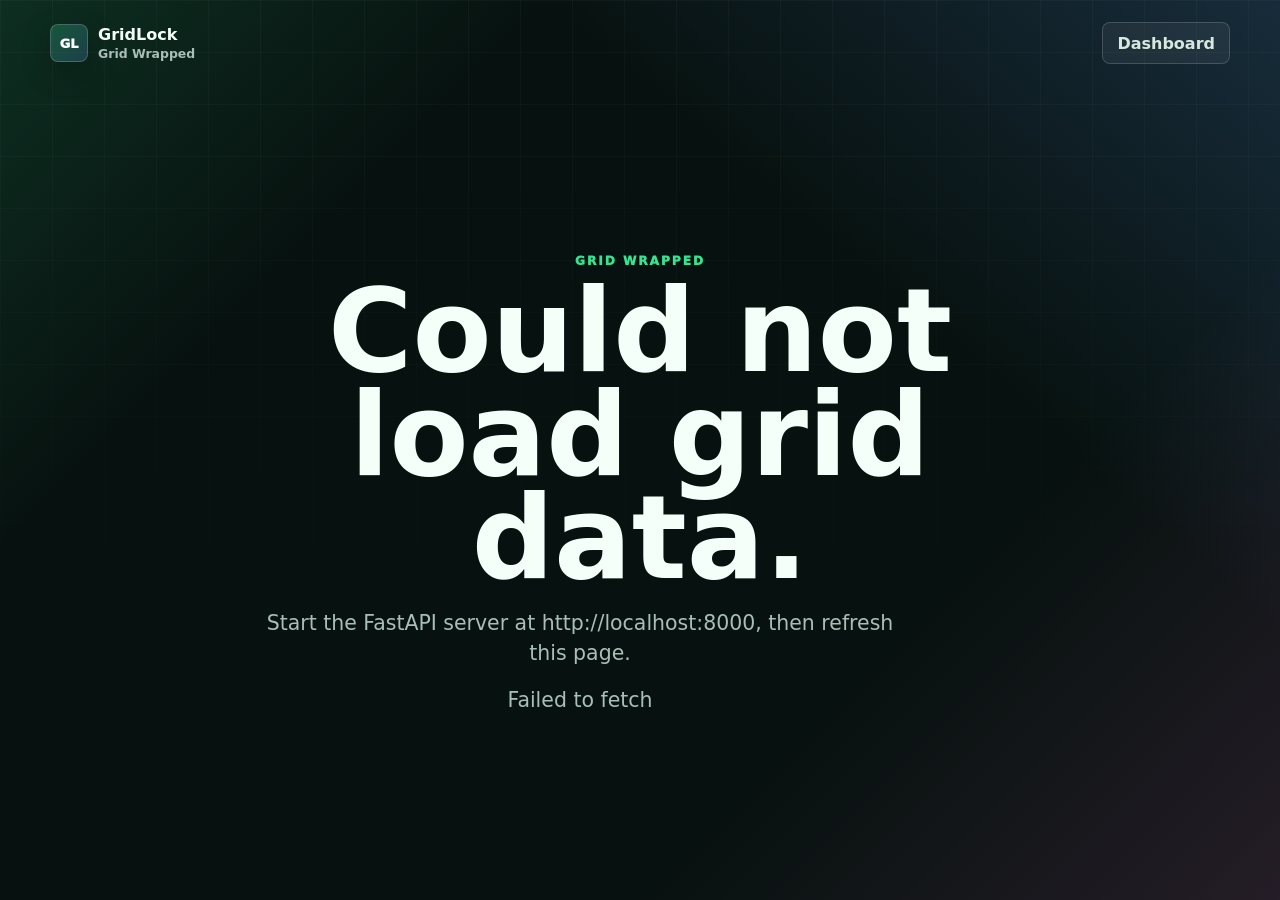
==== gridlock/web/wrapped/index.html @ dec10717 "first version of wrapped feature" ====
<!doctype html>
<html lang="en">
  <head>
    <meta charset="UTF-8" />
    <meta name="viewport" content="width=device-width, initial-scale=1.0" />
    <title>Grid Wrapped | GridLock</title>
    <link rel="stylesheet" href="./wrapped.css" />
  </head>
  <body>
    <div class="ambient-grid" aria-hidden="true"></div>
    <main class="wrapped-shell">
      <header class="wrapped-nav">
        <a class="brand-link" href="/" aria-label="Back to GridLock dashboard">
          <span class="brand-mark">GL</span>
          <span>
            <strong>GridLock</strong>
            <small>Grid Wrapped</small>
          </span>
        </a>
        <a class="dashboard-link" href="/">Dashboard</a>
      </header>

      <section id="app" class="view-root" aria-live="polite">
        <div class="loading-state">
          <p class="kicker">Grid Wrapped</p>
          <h1>Loading the grid story...</h1>
        </div>
      </section>
    </main>

    <script src="./wrapped.js"></script>
  </body>
</html>
---- gridlock/web/wrapped/wrapped.css ----
:root {
  color-scheme: dark;
  --bg: #07110f;
  --panel: rgba(12, 26, 23, 0.78);
  --panel-strong: rgba(17, 38, 33, 0.92);
  --line: rgba(197, 255, 232, 0.16);
  --text: #f4fff9;
  --muted: #a9beb6;
  --soft: #d7e8df;
  --green: #35e491;
  --blue: #60a5ff;
  --gold: #ffc95a;
  --pink: #fb73d2;
  --red: #ff765f;
  --shadow: 0 24px 80px rgba(0, 0, 0, 0.36);
}

* {
  box-sizing: border-box;
}

html,
body {
  min-height: 100%;
  margin: 0;
}

body {
  overflow-x: hidden;
  background:
    linear-gradient(135deg, rgba(53, 228, 145, 0.14), transparent 26%),
    linear-gradient(220deg, rgba(96, 165, 255, 0.18), transparent 32%),
    linear-gradient(315deg, rgba(251, 115, 210, 0.12), transparent 30%),
    var(--bg);
  color: var(--text);
  font-family: Inter, ui-sans-serif, system-ui, -apple-system, BlinkMacSystemFont, "Segoe UI", sans-serif;
}

button,
input {
  font: inherit;
}

button {
  border: 0;
}

.ambient-grid {
  position: fixed;
  inset: 0;
  pointer-events: none;
  background-image:
    linear-gradient(rgba(255, 255, 255, 0.035) 1px, transparent 1px),
    linear-gradient(90deg, rgba(255, 255, 255, 0.035) 1px, transparent 1px);
  background-size: 52px 52px;
  mask-image: linear-gradient(to bottom, rgba(0, 0, 0, 0.85), transparent 76%);
}

.wrapped-shell {
  position: relative;
  min-height: 100vh;
  padding: 22px;
}

body.story-active {
  overflow: hidden;
}

body.story-active .ambient-grid,
body.story-active .wrapped-nav {
  display: none;
}

body.story-active .wrapped-shell {
  padding: 0;
}

body.story-active .view-root {
  min-height: 100vh;
  padding: 0;
}

.wrapped-nav {
  display: flex;
  align-items: center;
  justify-content: space-between;
  gap: 16px;
  max-width: 1180px;
  margin: 0 auto;
}

.brand-link,
.dashboard-link {
  color: var(--text);
  text-decoration: none;
}

.brand-link {
  display: inline-flex;
  min-width: 0;
  align-items: center;
  gap: 10px;
}

.brand-mark {
  display: grid;
  width: 38px;
  height: 38px;
  place-items: center;
  border: 1px solid rgba(255, 255, 255, 0.18);
  border-radius: 8px;
  background: linear-gradient(135deg, rgba(53, 228, 145, 0.24), rgba(96, 165, 255, 0.2));
  color: #fff;
  font-size: 0.8rem;
  font-weight: 950;
  box-shadow: 0 10px 30px rgba(0, 0, 0, 0.22);
}

.brand-link strong,
.brand-link small {
  display: block;
}

.brand-link strong {
  font-size: 1rem;
  letter-spacing: 0;
}

.brand-link small {
  margin-top: 2px;
  color: var(--muted);
  font-size: 0.78rem;
  font-weight: 750;
}

.dashboard-link,
.ghost-button,
.secondary-button,
.primary-button {
  display: inline-flex;
  min-height: 42px;
  align-items: center;
  justify-content: center;
  border-radius: 8px;
  cursor: pointer;
  font-weight: 850;
  text-decoration: none;
  transition: transform 160ms ease, border-color 160ms ease, background 160ms ease, opacity 160ms ease;
}

.dashboard-link,
.ghost-button {
  border: 1px solid rgba(255, 255, 255, 0.16);
  background: rgba(255, 255, 255, 0.06);
  color: var(--soft);
  padding: 0 14px;
}

.dashboard-link:hover,
.ghost-button:hover,
.secondary-button:hover,
.primary-button:hover {
  transform: translateY(-1px);
}

.view-root {
  display: grid;
  min-height: calc(100vh - 86px);
  place-items: center;
  padding: 28px 0 0;
}

.loading-state,
.picker-view,
.story-view,
.error-state {
  width: min(1120px, 100%);
}

.loading-state,
.error-state {
  display: grid;
  min-height: 58vh;
  place-items: center;
  text-align: center;
}

.kicker {
  margin: 0 0 12px;
  color: var(--green);
  font-size: 0.76rem;
  font-weight: 950;
  letter-spacing: 0.16em;
  text-transform: uppercase;
}

h1,
h2,
h3,
p {
  margin: 0;
}

h1 {
  max-width: 780px;
  font-size: clamp(3rem, 9vw, 7.2rem);
  line-height: 0.9;
  letter-spacing: 0;
}

.lead {
  max-width: 660px;
  margin-top: 18px;
  color: var(--muted);
  font-size: clamp(1rem, 2.2vw, 1.28rem);
  line-height: 1.45;
}

.picker-view {
  display: grid;
  align-content: center;
  gap: 28px;
}

.picker-header {
  display: grid;
  gap: 12px;
}

.picker-tools {
  display: flex;
  flex-wrap: wrap;
  align-items: center;
  justify-content: space-between;
  gap: 14px;
}

.search-wrap {
  position: relative;
  flex: 1 1 320px;
  max-width: 520px;
}

.search-wrap input {
  width: 100%;
  height: 52px;
  border: 1px solid var(--line);
  border-radius: 8px;
  background: rgba(255, 255, 255, 0.08);
  color: var(--text);
  outline: none;
  padding: 0 16px 0 44px;
}

.search-wrap input:focus {
  border-color: rgba(53, 228, 145, 0.72);
  box-shadow: 0 0 0 4px rgba(53, 228, 145, 0.12);
}

.search-wrap span {
  position: absolute;
  left: 16px;
  top: 50%;
  color: var(--muted);
  transform: translateY(-50%);
}

.utility-list,
.year-grid {
  display: grid;
  gap: 12px;
}

.utility-list {
  grid-template-columns: repeat(auto-fit, minmax(270px, 1fr));
}

.utility-card,
.year-card,
.stat-tile,
.project-chip {
  border: 1px solid var(--line);
  border-radius: 8px;
  background: rgba(255, 255, 255, 0.078);
  color: var(--text);
  box-shadow: 0 16px 46px rgba(0, 0, 0, 0.18);
}

.utility-card,
.year-card {
  display: grid;
  min-height: 126px;
  cursor: pointer;
  gap: 14px;
  padding: 18px;
  text-align: left;
}

.utility-card:hover,
.utility-card:focus-visible,
.year-card:hover,
.year-card:focus-visible,
.year-card.is-selected {
  border-color: rgba(53, 228, 145, 0.72);
  background: rgba(53, 228, 145, 0.12);
  outline: none;
}

.utility-top,
.year-meta,
.slide-topline,
.story-toolbar,
.story-actions,
.progress-bar,
.mini-row {
  display: flex;
  align-items: center;
}

.utility-top,
.story-toolbar,
.story-actions,
.mini-row {
  justify-content: space-between;
  gap: 12px;
}

.utility-name,
.year-number {
  font-weight: 950;
}

.utility-name {
  overflow-wrap: anywhere;
  font-size: 1.25rem;
}

.count-pill,
.year-meta span,
.slide-count {
  color: var(--muted);
  font-size: 0.78rem;
  font-weight: 850;
  letter-spacing: 0.08em;
  text-transform: uppercase;
}

.utility-meta,
.year-meta {
  color: var(--muted);
  font-size: 0.92rem;
  line-height: 1.42;
}

.year-grid {
  grid-template-columns: repeat(auto-fit, minmax(142px, 1fr));
}

.year-card {
  min-height: 116px;
}

.year-number {
  font-size: 2rem;
}

.picker-footer {
  display: flex;
  flex-wrap: wrap;
  justify-content: space-between;
  gap: 12px;
}

.primary-button,
.secondary-button {
  padding: 0 18px;
}

.primary-button {
  background: linear-gradient(135deg, var(--green), #7ce7ff);
  color: #06100d;
  box-shadow: 0 18px 44px rgba(53, 228, 145, 0.24);
}

.primary-button:disabled,
.secondary-button:disabled,
.ghost-button:disabled {
  cursor: not-allowed;
  opacity: 0.48;
  transform: none;
}

.secondary-button {
  border: 1px solid rgba(255, 255, 255, 0.18);
  background: rgba(255, 255, 255, 0.1);
  color: var(--soft);
}

.story-view {
  display: grid;
  width: 100%;
  min-height: calc(100vh - 110px);
  grid-template-rows: auto 1fr auto;
  gap: 18px;
}

body.story-active .story-view {
  width: 100vw;
  min-height: 100vh;
  gap: 0;
  grid-template-rows: 1fr;
}

.story-view.is-transitioning {
  cursor: wait;
}

.story-view.is-transitioning .story-panel {
  pointer-events: none;
}

.story-toolbar {
  min-height: 44px;
}

.story-context {
  display: grid;
  gap: 4px;
}

.story-context strong {
  overflow-wrap: anywhere;
  font-size: 0.95rem;
  font-weight: 950;
}

.story-context span {
  color: var(--muted);
  font-size: 0.78rem;
  font-weight: 850;
  letter-spacing: 0.1em;
  text-transform: uppercase;
}

.progress-bar {
  height: 8px;
  gap: 6px;
}

body.story-active .progress-bar {
  position: fixed;
  top: 18px;
  left: 18px;
  right: 18px;
  z-index: 5;
  height: 7px;
}

.progress-segment {
  height: 100%;
  flex: 1;
  overflow: hidden;
  border-radius: 999px;
  background: rgba(255, 255, 255, 0.12);
}

.progress-segment span {
  display: block;
  width: 0;
  height: 100%;
  border-radius: inherit;
  background: linear-gradient(90deg, var(--accent, var(--green)), var(--accent-2, var(--blue)));
  transition: width 260ms ease;
}

.progress-segment.is-done span,
.progress-segment.is-current span {
  width: 100%;
}

.story-panel {
  position: relative;
  display: grid;
  overflow: hidden;
  min-height: 560px;
  align-content: center;
  border: 1px solid rgba(255, 255, 255, 0.14);
  border-radius: 8px;
  background:
    linear-gradient(130deg, rgba(53, 228, 145, 0.16), transparent 34%),
    linear-gradient(310deg, rgba(251, 115, 210, 0.16), transparent 34%),
    rgba(8, 19, 17, 0.86);
  box-shadow: var(--shadow);
  isolation: isolate;
}

body.story-active .story-panel {
  width: 100vw;
  min-height: 100vh;
  border: 0;
  border-radius: 0;
  background: #050807;
  box-shadow: none;
}

.story-panel::before {
  content: "";
  position: absolute;
  inset: 0;
  z-index: -1;
  background:
    repeating-linear-gradient(90deg, transparent 0 34px, rgba(255, 255, 255, 0.035) 34px 35px),
    repeating-linear-gradient(0deg, transparent 0 34px, rgba(255, 255, 255, 0.035) 34px 35px);
  opacity: 0.64;
}

body.story-active .story-actions {
  position: fixed;
  left: 50%;
  bottom: 18px;
  z-index: 6;
  width: min(520px, calc(100vw - 32px));
  padding: 10px;
  border: 1px solid rgba(255, 255, 255, 0.18);
  border-radius: 8px;
  background: rgba(4, 9, 8, 0.54);
  box-shadow: 0 20px 64px rgba(0, 0, 0, 0.34);
  transform: translateX(-50%);
  backdrop-filter: blur(18px);
}

body.story-active .story-actions .primary-button {
  background: linear-gradient(135deg, var(--accent, var(--green)), var(--accent-2, var(--blue)));
  box-shadow: 0 18px 44px rgba(var(--accent-rgb, 53, 228, 145), 0.22);
}

body.story-active .story-actions .secondary-button {
  border-color: rgba(var(--accent-rgb, 53, 228, 145), 0.34);
  background: rgba(var(--accent-rgb, 53, 228, 145), 0.12);
}

.slide {
  position: relative;
  display: grid;
  min-height: 100%;
  align-content: center;
  gap: 28px;
  padding: clamp(24px, 5vw, 62px);
  background:
    radial-gradient(circle at 16% 20%, rgba(var(--accent-rgb, 53, 228, 145), 0.42), transparent 28%),
    radial-gradient(circle at 82% 20%, rgba(var(--accent-2-rgb, 96, 165, 255), 0.3), transparent 30%),
    radial-gradient(circle at 76% 88%, rgba(var(--accent-3-rgb, 251, 115, 210), 0.26), transparent 34%),
    linear-gradient(145deg, var(--theme-bg-1, #07110f), var(--theme-bg-2, #081311) 54%, var(--theme-bg-3, #050807));
  will-change: opacity, transform, filter;
}

body.story-active .slide {
  min-height: 100vh;
  padding: clamp(56px, 7vw, 86px) clamp(24px, 7vw, 86px) 108px;
}

.theme-aqua {
  --accent: #49f4c4;
  --accent-2: #5ea5ff;
  --accent-rgb: 73, 244, 196;
  --accent-2-rgb: 94, 165, 255;
  --accent-3-rgb: 255, 217, 102;
  --theme-bg-1: #041916;
  --theme-bg-2: #092a36;
  --theme-bg-3: #06090f;
}

.theme-amber {
  --accent: #ffbf47;
  --accent-2: #ff6f61;
  --accent-rgb: 255, 191, 71;
  --accent-2-rgb: 255, 111, 97;
  --accent-3-rgb: 84, 212, 255;
  --theme-bg-1: #1d1004;
  --theme-bg-2: #302105;
  --theme-bg-3: #07100e;
}

.theme-violet {
  --accent: #b88cff;
  --accent-2: #58e6ff;
  --accent-rgb: 184, 140, 255;
  --accent-2-rgb: 88, 230, 255;
  --accent-3-rgb: 255, 111, 192;
  --theme-bg-1: #130b2b;
  --theme-bg-2: #241249;
  --theme-bg-3: #071019;
}

.theme-blue {
  --accent: #5ea5ff;
  --accent-2: #80ffdb;
  --accent-rgb: 94, 165, 255;
  --accent-2-rgb: 128, 255, 219;
  --accent-3-rgb: 255, 201, 90;
  --theme-bg-1: #07152d;
  --theme-bg-2: #0a2f4e;
  --theme-bg-3: #051017;
}

.theme-rose {
  --accent: #ff7ab6;
  --accent-2: #ffcf5a;
  --accent-rgb: 255, 122, 182;
  --accent-2-rgb: 255, 207, 90;
  --accent-3-rgb: 90, 211, 255;
  --theme-bg-1: #270818;
  --theme-bg-2: #3a102c;
  --theme-bg-3: #080b12;
}

.theme-mint {
  --accent: #6dff8d;
  --accent-2: #5ee7ff;
  --accent-rgb: 109, 255, 141;
  --accent-2-rgb: 94, 231, 255;
  --accent-3-rgb: 255, 122, 182;
  --theme-bg-1: #071c0f;
  --theme-bg-2: #123b2c;
  --theme-bg-3: #071014;
}

.theme-gold {
  --accent: #ffd85a;
  --accent-2: #ffffff;
  --accent-rgb: 255, 216, 90;
  --accent-2-rgb: 255, 255, 255;
  --accent-3-rgb: 255, 110, 78;
  --theme-bg-1: #201604;
  --theme-bg-2: #3a2a08;
  --theme-bg-3: #0d0d08;
}

.theme-cyan {
  --accent: #57e7ff;
  --accent-2: #a4ff7a;
  --accent-rgb: 87, 231, 255;
  --accent-2-rgb: 164, 255, 122;
  --accent-3-rgb: 255, 122, 224;
  --theme-bg-1: #06161b;
  --theme-bg-2: #07334c;
  --theme-bg-3: #06110f;
}

.theme-magenta {
  --accent: #ff62df;
  --accent-2: #8fb3ff;
  --accent-rgb: 255, 98, 223;
  --accent-2-rgb: 143, 179, 255;
  --accent-3-rgb: 255, 224, 104;
  --theme-bg-1: #210924;
  --theme-bg-2: #39115a;
  --theme-bg-3: #080a12;
}

.theme-white {
  --accent: #f9fff8;
  --accent-2: #61f7bd;
  --accent-rgb: 249, 255, 248;
  --accent-2-rgb: 97, 247, 189;
  --accent-3-rgb: 95, 174, 255;
  --theme-bg-1: #101513;
  --theme-bg-2: #1b2a25;
  --theme-bg-3: #050807;
}

.slide > :not(.background-word) {
  position: relative;
  z-index: 1;
}

.background-word {
  position: absolute;
  right: -5vw;
  top: 50%;
  z-index: 0;
  max-width: none;
  color: transparent;
  font-family: "Bodoni 72 Poster", "Bodoni 72", Didot, Baskerville, Georgia, serif;
  font-size: clamp(7rem, 22vw, 20rem);
  font-style: italic;
  font-weight: 900;
  letter-spacing: 0;
  line-height: 0.72;
  opacity: 0.17;
  pointer-events: none;
  text-transform: uppercase;
  transform: translateY(-50%) rotate(-8deg);
  white-space: nowrap;
  -webkit-text-stroke: 1px rgba(var(--accent-rgb, 246, 255, 250), 0.38);
  text-shadow: 0 0 34px rgba(var(--accent-rgb, 53, 228, 145), 0.16);
}

.slide.motion-pop .background-word,
.slide.motion-stamp .background-word {
  left: -4vw;
  right: auto;
  color: rgba(var(--accent-rgb, 255, 201, 90), 0.08);
  transform: translateY(-46%) rotate(7deg);
  -webkit-text-stroke-color: rgba(var(--accent-rgb, 255, 201, 90), 0.42);
}

.slide.motion-connect .background-word,
.slide.motion-reveal .background-word {
  color: rgba(var(--accent-2-rgb, 96, 165, 255), 0.08);
  transform: translateY(-52%) rotate(-2deg);
  -webkit-text-stroke-color: rgba(var(--accent-2-rgb, 96, 165, 255), 0.42);
}

.slide.motion-map .background-word,
.slide.motion-drift .background-word {
  bottom: 12px;
  top: auto;
  color: rgba(var(--accent-3-rgb, 251, 115, 210), 0.08);
  transform: rotate(-5deg);
  -webkit-text-stroke-color: rgba(var(--accent-3-rgb, 251, 115, 210), 0.4);
}

.slide.is-entering.enter-next {
  animation: slideEnterNext 760ms cubic-bezier(0.18, 0.86, 0.28, 1) both;
}

.slide.is-entering.enter-prev {
  animation: slideEnterPrev 760ms cubic-bezier(0.18, 0.86, 0.28, 1) both;
}

.slide.is-leaving-left {
  animation: slideLeaveLeft 540ms cubic-bezier(0.72, 0, 0.82, 0.3) both;
}

.slide.is-leaving-right {
  animation: slideLeaveRight 540ms cubic-bezier(0.72, 0, 0.82, 0.3) both;
}

.slide.is-entering > :not(.background-word) {
  animation: contentReveal 720ms cubic-bezier(0.18, 0.86, 0.28, 1) both;
}

.slide.is-entering > :nth-child(3) {
  animation-delay: 80ms;
}

.slide.is-entering > :nth-child(n + 4) {
  animation-delay: 150ms;
}

.slide.is-entering .background-word {
  animation: backgroundTypeIn 980ms cubic-bezier(0.18, 0.86, 0.28, 1) both;
}

.slide.is-leaving-left > :not(.background-word),
.slide.is-leaving-right > :not(.background-word) {
  animation: none;
}

.slide.motion-surge.is-entering {
  animation-name: enterSurge;
}

.slide.motion-surge.is-leaving-left,
.slide.motion-surge.is-leaving-right {
  animation-name: leaveSurge;
}

.slide.motion-pop.is-entering {
  animation-name: enterPop;
}

.slide.motion-pop.is-leaving-left,
.slide.motion-pop.is-leaving-right {
  animation-name: leavePop;
}

.slide.motion-rise.is-entering {
  animation-name: enterRise;
}

.slide.motion-rise.is-leaving-left,
.slide.motion-rise.is-leaving-right {
  animation-name: leaveRise;
}

.slide.motion-connect.is-entering {
  animation-name: enterConnect;
}

.slide.motion-connect.is-leaving-left,
.slide.motion-connect.is-leaving-right {
  animation-name: leaveConnect;
}

.slide.motion-drift.is-entering {
  animation-name: enterDrift;
}

.slide.motion-drift.is-leaving-left,
.slide.motion-drift.is-leaving-right {
  animation-name: leaveDrift;
}

.slide.motion-map.is-entering {
  animation-name: enterMap;
}

.slide.motion-map.is-leaving-left,
.slide.motion-map.is-leaving-right {
  animation-name: leaveMap;
}

.slide.motion-spotlight.is-entering {
  animation-name: enterSpotlight;
}

.slide.motion-spotlight.is-leaving-left,
.slide.motion-spotlight.is-leaving-right {
  animation-name: leaveSpotlight;
}

.slide.motion-reveal.is-entering {
  animation-name: enterReveal;
}

.slide.motion-reveal.is-leaving-left,
.slide.motion-reveal.is-leaving-right {
  animation-name: leaveReveal;
}

.slide.motion-stamp.is-entering {
  animation-name: enterStamp;
}

.slide.motion-stamp.is-leaving-left,
.slide.motion-stamp.is-leaving-right {
  animation-name: leaveStamp;
}

.slide.motion-settle.is-entering {
  animation-name: enterSettle;
}

.slide.motion-settle.is-leaving-left,
.slide.motion-settle.is-leaving-right {
  animation-name: leaveSettle;
}

.slide-topline {
  justify-content: space-between;
  gap: 16px;
  color: var(--muted);
  font-size: 0.78rem;
  font-weight: 950;
  letter-spacing: 0.12em;
  text-transform: uppercase;
}

.slide h2 {
  max-width: 850px;
  font-size: clamp(3rem, 8vw, 7rem);
  line-height: 0.88;
  letter-spacing: 0;
}

.slide-copy {
  max-width: 760px;
  color: var(--soft);
  font-size: clamp(1rem, 2vw, 1.28rem);
  line-height: 1.42;
}

.stats-grid {
  display: grid;
  grid-template-columns: repeat(3, minmax(0, 1fr));
  gap: 12px;
}

.stat-tile {
  display: grid;
  min-height: 140px;
  align-content: end;
  gap: 8px;
  padding: 16px;
  border-color: rgba(var(--accent-rgb, 197, 255, 232), 0.26);
  background: rgba(var(--accent-rgb, 255, 255, 255), 0.1);
  box-shadow: 0 18px 48px rgba(var(--accent-rgb, 0, 0, 0), 0.12);
}

.stat-tile b {
  color: var(--accent, #fff);
  font-size: clamp(2.2rem, 5vw, 4rem);
  line-height: 0.9;
  letter-spacing: 0;
}

.stat-tile span {
  color: var(--muted);
  font-size: 0.82rem;
  font-weight: 850;
  letter-spacing: 0.08em;
  text-transform: uppercase;
}

.hero-number {
  display: flex;
  flex-wrap: wrap;
  align-items: flex-end;
  gap: 16px;
}

.hero-number b {
  font-size: clamp(5.5rem, 18vw, 14rem);
  line-height: 0.78;
  letter-spacing: 0;
}

.hero-number span {
  max-width: 360px;
  color: var(--soft);
  font-size: clamp(1.2rem, 3vw, 2rem);
  font-weight: 900;
  line-height: 1.05;
}

.timeline {
  display: grid;
  grid-auto-flow: column;
  grid-auto-columns: minmax(48px, 1fr);
  min-height: 210px;
  align-items: end;
  gap: 9px;
}

.bar {
  display: grid;
  min-width: 0;
  gap: 8px;
  align-items: end;
}

.bar-fill {
  min-height: 8px;
  border-radius: 8px 8px 3px 3px;
  background: linear-gradient(180deg, var(--accent-2, var(--gold)), var(--accent, var(--green)));
  transform: scaleY(0);
  transform-origin: bottom;
  animation: growBar 650ms ease forwards;
}

.bar small {
  overflow: hidden;
  color: var(--muted);
  font-size: 0.76rem;
  font-weight: 850;
  text-align: center;
  text-overflow: ellipsis;
}

.insight-split {
  display: grid;
  grid-template-columns: minmax(0, 0.9fr) minmax(280px, 1.1fr);
  gap: 22px;
  align-items: center;
}

.big-chip {
  display: inline-flex;
  width: fit-content;
  max-width: 100%;
  align-items: center;
  border: 1px solid rgba(255, 255, 255, 0.18);
  border-radius: 8px;
  background: rgba(var(--accent-rgb, 255, 255, 255), 0.12);
  color: #fff;
  font-size: clamp(1.4rem, 4vw, 3rem);
  font-weight: 950;
  overflow-wrap: anywhere;
  padding: 12px 16px;
}

.project-list {
  display: grid;
  gap: 10px;
}

.project-chip {
  display: grid;
  gap: 6px;
  padding: 14px;
}

.project-chip strong {
  overflow-wrap: anywhere;
}

.project-chip span {
  color: var(--muted);
  font-size: 0.92rem;
}

.mini-map {
  position: relative;
  overflow: hidden;
  min-height: 330px;
  border: 1px solid var(--line);
  border-radius: 8px;
  background:
    linear-gradient(135deg, rgba(var(--accent-rgb, 53, 228, 145), 0.2), transparent),
    linear-gradient(45deg, rgba(var(--accent-2-rgb, 96, 165, 255), 0.18), transparent),
    rgba(255, 255, 255, 0.06);
}

.mini-map::before {
  content: "";
  position: absolute;
  inset: 20px;
  border: 1px dashed rgba(255, 255, 255, 0.2);
  border-radius: 8px;
}

.map-dot {
  position: absolute;
  width: 13px;
  height: 13px;
  border: 2px solid #fff;
  border-radius: 50%;
  background: var(--accent, var(--green));
  box-shadow: 0 0 0 7px rgba(var(--accent-rgb, 53, 228, 145), 0.16);
  transform: translate(-50%, -50%);
}

.map-dot.other {
  background: var(--accent-2, var(--pink));
  box-shadow: 0 0 0 7px rgba(var(--accent-2-rgb, 251, 115, 210), 0.15);
}

.map-caption {
  position: absolute;
  left: 16px;
  right: 16px;
  bottom: 16px;
  border: 1px solid rgba(255, 255, 255, 0.14);
  border-radius: 8px;
  background: rgba(5, 13, 11, 0.78);
  color: var(--soft);
  padding: 12px;
  backdrop-filter: blur(10px);
}

.personality {
  display: grid;
  gap: 16px;
}

.personality strong {
  color: var(--accent, var(--green));
  font-size: clamp(3.2rem, 11vw, 9rem);
  line-height: 0.82;
}

.share-card {
  display: grid;
  gap: 22px;
}

.share-grid {
  display: grid;
  grid-template-columns: repeat(2, minmax(0, 1fr));
  gap: 12px;
}

.share-grid .stat-tile {
  min-height: 118px;
}

.share-note {
  min-height: 22px;
  color: var(--accent, var(--green));
  font-weight: 850;
}

.empty-note {
  color: var(--muted);
}

@keyframes slideEnterNext {
  from {
    opacity: 0;
    filter: blur(12px);
    transform: translateX(18%) scale(0.985);
  }
  to {
    opacity: 1;
    filter: blur(0);
    transform: translateX(0) scale(1);
  }
}

@keyframes slideEnterPrev {
  from {
    opacity: 0;
    filter: blur(12px);
    transform: translateX(-18%) scale(0.985);
  }
  to {
    opacity: 1;
    filter: blur(0);
    transform: translateX(0) scale(1);
  }
}

@keyframes slideLeaveLeft {
  from {
    opacity: 1;
    filter: blur(0);
    transform: translateX(0) scale(1);
  }
  to {
    opacity: 0;
    filter: blur(14px);
    transform: translateX(-24%) scale(0.97);
  }
}

@keyframes slideLeaveRight {
  from {
    opacity: 1;
    filter: blur(0);
    transform: translateX(0) scale(1);
  }
  to {
    opacity: 0;
    filter: blur(14px);
    transform: translateX(24%) scale(0.97);
  }
}

@keyframes enterSurge {
  from {
    opacity: 0;
    filter: blur(18px) brightness(1.4);
    transform: scale(0.74);
  }
  62% {
    opacity: 1;
    filter: blur(0) brightness(1.08);
    transform: scale(1.035);
  }
  to {
    opacity: 1;
    filter: blur(0) brightness(1);
    transform: scale(1);
  }
}

@keyframes leaveSurge {
  from {
    opacity: 1;
    filter: blur(0);
    transform: scale(1);
  }
  to {
    opacity: 0;
    filter: blur(18px);
    transform: scale(1.18);
  }
}

@keyframes enterPop {
  from {
    opacity: 0;
    clip-path: circle(12% at 18% 42%);
    filter: saturate(1.4);
    transform: rotate(-4deg) scale(0.86);
  }
  to {
    opacity: 1;
    clip-path: circle(140% at 18% 42%);
    filter: saturate(1);
    transform: rotate(0) scale(1);
  }
}

@keyframes leavePop {
  from {
    opacity: 1;
    clip-path: circle(140% at 82% 58%);
    transform: rotate(0) scale(1);
  }
  to {
    opacity: 0;
    clip-path: circle(12% at 82% 58%);
    transform: rotate(3deg) scale(0.9);
  }
}

@keyframes enterRise {
  from {
    opacity: 0;
    filter: blur(8px);
    transform: perspective(900px) translateY(28%) rotateX(18deg);
  }
  to {
    opacity: 1;
    filter: blur(0);
    transform: perspective(900px) translateY(0) rotateX(0);
  }
}

@keyframes leaveRise {
  from {
    opacity: 1;
    transform: perspective(900px) translateY(0) rotateX(0);
  }
  to {
    opacity: 0;
    transform: perspective(900px) translateY(-24%) rotateX(-16deg);
  }
}

@keyframes enterConnect {
  from {
    opacity: 0;
    clip-path: inset(0 100% 0 0);
    filter: drop-shadow(0 0 0 rgba(96, 165, 255, 0));
    transform: translateX(-7%);
  }
  to {
    opacity: 1;
    clip-path: inset(0 0 0 0);
    filter: drop-shadow(0 0 22px rgba(96, 165, 255, 0.12));
    transform: translateX(0);
  }
}

@keyframes leaveConnect {
  from {
    opacity: 1;
    clip-path: inset(0 0 0 0);
    transform: translateX(0);
  }
  to {
    opacity: 0;
    clip-path: inset(0 0 0 100%);
    transform: translateX(7%);
  }
}

@keyframes enterDrift {
  from {
    opacity: 0;
    filter: blur(10px);
    transform: translate(-16%, 9%) rotate(-2deg) scale(0.98);
  }
  to {
    opacity: 1;
    filter: blur(0);
    transform: translate(0, 0) rotate(0) scale(1);
  }
}

@keyframes leaveDrift {
  from {
    opacity: 1;
    filter: blur(0);
    transform: translate(0, 0) rotate(0) scale(1);
  }
  to {
    opacity: 0;
    filter: blur(12px);
    transform: translate(16%, -8%) rotate(2deg) scale(0.98);
  }
}

@keyframes enterMap {
  from {
    opacity: 0;
    filter: blur(10px) saturate(1.25);
    transform: translate(10%, -8%) scale(1.12);
  }
  to {
    opacity: 1;
    filter: blur(0) saturate(1);
    transform: translate(0, 0) scale(1);
  }
}

@keyframes leaveMap {
  from {
    opacity: 1;
    transform: translate(0, 0) scale(1);
  }
  to {
    opacity: 0;
    transform: translate(-10%, 8%) scale(0.9);
  }
}

@keyframes enterSpotlight {
  from {
    opacity: 0;
    filter: brightness(0.18) blur(10px);
    transform: scale(1.16);
    transform-origin: 68% 44%;
  }
  58% {
    opacity: 1;
    filter: brightness(1.35) blur(0);
  }
  to {
    opacity: 1;
    filter: brightness(1) blur(0);
    transform: scale(1);
  }
}

@keyframes leaveSpotlight {
  from {
    opacity: 1;
    filter: brightness(1) blur(0);
    transform: scale(1);
  }
  to {
    opacity: 0;
    filter: brightness(0.25) blur(12px);
    transform: scale(1.08);
  }
}

@keyframes enterReveal {
  from {
    opacity: 0;
    filter: blur(10px);
    transform: perspective(1000px) rotateY(-24deg) translateX(-8%);
    transform-origin: left center;
  }
  to {
    opacity: 1;
    filter: blur(0);
    transform: perspective(1000px) rotateY(0) translateX(0);
  }
}

@keyframes leaveReveal {
  from {
    opacity: 1;
    transform: perspective(1000px) rotateY(0) translateX(0);
    transform-origin: right center;
  }
  to {
    opacity: 0;
    transform: perspective(1000px) rotateY(20deg) translateX(8%);
  }
}

@keyframes enterStamp {
  from {
    opacity: 0;
    filter: contrast(1.25) blur(2px);
    transform: rotate(-7deg) scale(1.44);
  }
  54% {
    opacity: 1;
    transform: rotate(1deg) scale(0.94);
  }
  to {
    opacity: 1;
    filter: contrast(1) blur(0);
    transform: rotate(0) scale(1);
  }
}

@keyframes leaveStamp {
  from {
    opacity: 1;
    transform: rotate(0) scale(1);
  }
  to {
    opacity: 0;
    transform: rotate(5deg) scale(0.72);
  }
}

@keyframes enterSettle {
  from {
    opacity: 0;
    filter: blur(8px);
    transform: translateY(-18%) scale(0.96);
  }
  to {
    opacity: 1;
    filter: blur(0);
    transform: translateY(0) scale(1);
  }
}

@keyframes leaveSettle {
  from {
    opacity: 1;
    transform: translateY(0) scale(1);
  }
  to {
    opacity: 0;
    transform: translateY(18%) scale(0.96);
  }
}

@keyframes backgroundTypeIn {
  from {
    opacity: 0;
    filter: blur(10px);
  }
  to {
    opacity: 0.17;
    filter: blur(0);
  }
}

@keyframes contentReveal {
  from {
    opacity: 0;
    transform: translateY(18px);
  }
  to {
    opacity: 1;
    transform: translateY(0);
  }
}

@keyframes slideEnterReduced {
  from {
    opacity: 0;
    transform: scale(0.99);
  }
  to {
    opacity: 1;
    transform: scale(1);
  }
}

@keyframes slideLeaveReduced {
  from {
    opacity: 1;
    transform: scale(1);
  }
  to {
    opacity: 0;
    transform: scale(0.99);
  }
}

@keyframes growBar {
  to {
    transform: scaleY(1);
  }
}

@media (max-width: 820px) {
  .wrapped-shell {
    padding: 16px;
  }

  .view-root {
    min-height: calc(100vh - 74px);
    padding-top: 22px;
  }

  .dashboard-link {
    min-height: 38px;
    padding: 0 11px;
  }

  h1,
  .slide h2 {
    font-size: clamp(2.7rem, 16vw, 5rem);
  }

  .story-panel {
    min-height: 580px;
  }

  .slide {
    gap: 22px;
    padding: 24px;
  }

  .stats-grid,
  .share-grid,
  .insight-split {
    grid-template-columns: 1fr;
  }

  .timeline {
    grid-auto-columns: minmax(34px, 1fr);
    gap: 6px;
  }

  .story-actions {
    flex-wrap: wrap;
  }

  .story-actions button {
    flex: 1 1 130px;
  }

  .hero-number b {
    font-size: clamp(4.4rem, 28vw, 8rem);
  }
}

@media (prefers-reduced-motion: reduce) {
  *,
  *::before,
  *::after {
    animation-duration: 500ms !important;
    scroll-behavior: auto !important;
    transition-duration: 160ms !important;
  }

  .slide.is-entering.enter-next,
  .slide.is-entering.enter-prev {
    animation-name: slideEnterReduced;
  }

  .slide.is-leaving-left,
  .slide.is-leaving-right {
    animation-name: slideLeaveReduced;
    animation-duration: 360ms !important;
  }

  .slide.is-entering > * {
    animation-name: slideEnterReduced;
  }
}
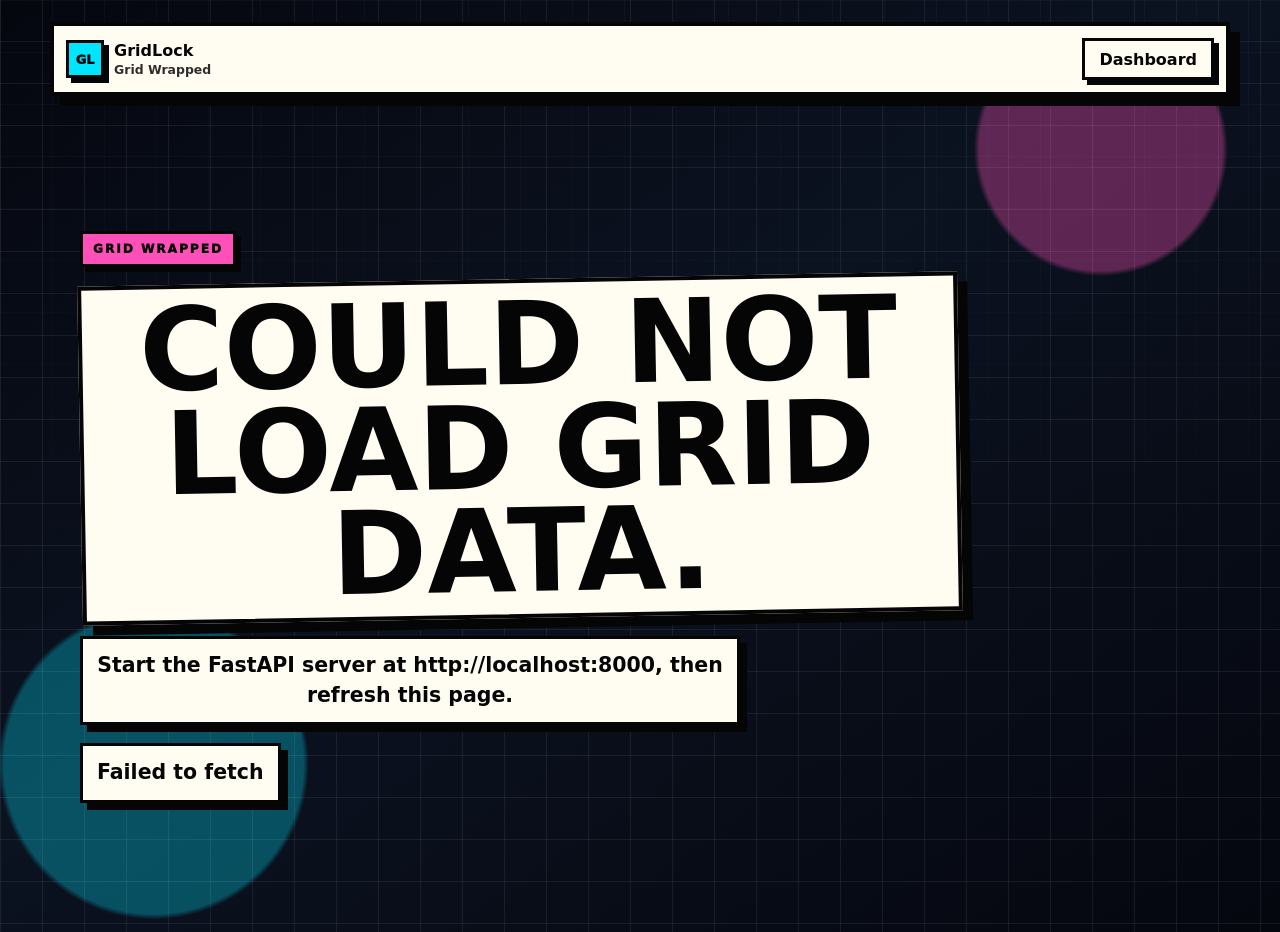
==== commit 386a1fbc: "new neobrutalism theme for the wrapped feature" ====
--- a/gridlock/web/wrapped/index.html
+++ b/gridlock/web/wrapped/index.html
@@ -4,7 +4,7 @@
     <meta charset="UTF-8" />
     <meta name="viewport" content="width=device-width, initial-scale=1.0" />
     <title>Grid Wrapped | GridLock</title>
-    <link rel="stylesheet" href="./wrapped.css" />
+    <link rel="stylesheet" href="./wrapped.css?v=electric-paper-1" />
   </head>
   <body>
     <div class="ambient-grid" aria-hidden="true"></div>
@@ -28,6 +28,6 @@
       </section>
     </main>
 
-    <script src="./wrapped.js"></script>
+    <script src="./wrapped.js?v=electric-paper-1"></script>
   </body>
 </html>
--- a/gridlock/web/wrapped/wrapped.css
+++ b/gridlock/web/wrapped/wrapped.css
@@ -13,6 +13,16 @@
   --pink: #fb73d2;
   --red: #ff765f;
   --shadow: 0 24px 80px rgba(0, 0, 0, 0.36);
+  --ink-hard: #050505;
+  --dark-surface: #111723;
+  --dark-surface-2: #181f2d;
+  --dark-surface-3: #080b12;
+  --dark-text: #f5fff7;
+  --dark-muted: #aebfb8;
+  --paper: #fffdf2;
+  --paper-muted: #2d2d2d;
+  --brutal-border: 4px solid var(--ink-hard);
+  --brutal-shadow: 10px 10px 0 var(--ink-hard);
 }
 
 * {
@@ -28,12 +38,23 @@
 body {
   overflow-x: hidden;
   background:
-    linear-gradient(135deg, rgba(53, 228, 145, 0.14), transparent 26%),
-    linear-gradient(220deg, rgba(96, 165, 255, 0.18), transparent 32%),
-    linear-gradient(315deg, rgba(251, 115, 210, 0.12), transparent 30%),
+    linear-gradient(135deg, rgba(53, 228, 145, 0.1), transparent 26%),
+    linear-gradient(220deg, rgba(96, 165, 255, 0.12), transparent 32%),
+    linear-gradient(315deg, rgba(251, 115, 210, 0.1), transparent 30%),
     var(--bg);
   color: var(--text);
   font-family: Inter, ui-sans-serif, system-ui, -apple-system, BlinkMacSystemFont, "Segoe UI", sans-serif;
+}
+
+body:not(.story-active) {
+  background:
+    linear-gradient(90deg, rgba(255, 255, 255, 0.07) 1px, transparent 1px),
+    linear-gradient(0deg, rgba(255, 255, 255, 0.07) 1px, transparent 1px),
+    radial-gradient(circle at 86% 16%, rgba(255, 79, 184, 0.34) 0 9%, transparent 9.4%),
+    radial-gradient(circle at 12% 82%, rgba(0, 229, 255, 0.3) 0 11%, transparent 11.4%),
+    linear-gradient(145deg, #05070f, #0b1220 46%, #05070f);
+  background-size: 42px 42px, 42px 42px, auto, auto, auto;
+  color: var(--dark-text);
 }
 
 button,
@@ -93,6 +114,23 @@
 .dashboard-link {
   color: var(--text);
   text-decoration: none;
+}
+
+body:not(.story-active) .wrapped-nav {
+  max-width: 1180px;
+  border: var(--brutal-border);
+  background: var(--paper);
+  box-shadow: var(--brutal-shadow);
+  padding: 12px;
+}
+
+body:not(.story-active) .brand-link,
+body:not(.story-active) .dashboard-link {
+  color: var(--ink-hard);
+}
+
+body:not(.story-active) .brand-link small {
+  color: var(--paper-muted);
 }
 
 .brand-link {
@@ -114,6 +152,14 @@
   font-size: 0.8rem;
   font-weight: 950;
   box-shadow: 0 10px 30px rgba(0, 0, 0, 0.22);
+}
+
+body:not(.story-active) .brand-mark {
+  border: 3px solid var(--ink-hard);
+  border-radius: 0;
+  background: #00e5ff;
+  color: var(--ink-hard);
+  box-shadow: 5px 5px 0 var(--ink-hard);
 }
 
 .brand-link strong,
@@ -156,6 +202,22 @@
   padding: 0 14px;
 }
 
+body:not(.story-active) .dashboard-link,
+body:not(.story-active) .ghost-button,
+body:not(.story-active) .secondary-button,
+body:not(.story-active) .primary-button {
+  border: 3px solid var(--ink-hard);
+  border-radius: 0;
+  background: var(--paper);
+  color: var(--ink-hard);
+  box-shadow: 5px 5px 0 var(--ink-hard);
+}
+
+body:not(.story-active) .primary-button {
+  background: #34e56f;
+  color: var(--ink-hard);
+}
+
 .dashboard-link:hover,
 .ghost-button:hover,
 .secondary-button:hover,
@@ -194,6 +256,15 @@
   text-transform: uppercase;
 }
 
+body:not(.story-active) .kicker {
+  width: fit-content;
+  border: 3px solid var(--ink-hard);
+  background: #ff4fb8;
+  color: var(--ink-hard);
+  box-shadow: 5px 5px 0 var(--ink-hard);
+  padding: 8px 10px;
+}
+
 h1,
 h2,
 h3,
@@ -206,6 +277,18 @@
   font-size: clamp(3rem, 9vw, 7.2rem);
   line-height: 0.9;
   letter-spacing: 0;
+}
+
+body:not(.story-active) h1 {
+  width: fit-content;
+  max-width: min(880px, 100%);
+  border: var(--brutal-border);
+  background: var(--paper);
+  color: var(--ink-hard);
+  box-shadow: var(--brutal-shadow);
+  padding: 10px 14px;
+  text-transform: uppercase;
+  transform: rotate(-1deg);
 }
 
 .lead {
@@ -214,6 +297,16 @@
   color: var(--muted);
   font-size: clamp(1rem, 2.2vw, 1.28rem);
   line-height: 1.45;
+}
+
+body:not(.story-active) .lead {
+  width: fit-content;
+  border: 3px solid var(--ink-hard);
+  background: var(--paper);
+  color: var(--ink-hard);
+  box-shadow: 7px 7px 0 var(--ink-hard);
+  font-weight: 800;
+  padding: 12px 14px;
 }
 
 .picker-view {
@@ -252,6 +345,19 @@
   padding: 0 16px 0 44px;
 }
 
+body:not(.story-active) .search-wrap input {
+  border: 3px solid var(--ink-hard);
+  border-radius: 0;
+  background: var(--paper);
+  color: var(--ink-hard);
+  box-shadow: 6px 6px 0 var(--ink-hard);
+  font-weight: 800;
+}
+
+body:not(.story-active) .search-wrap input::placeholder {
+  color: var(--paper-muted);
+}
+
 .search-wrap input:focus {
   border-color: rgba(53, 228, 145, 0.72);
   box-shadow: 0 0 0 4px rgba(53, 228, 145, 0.12);
@@ -286,6 +392,15 @@
   box-shadow: 0 16px 46px rgba(0, 0, 0, 0.18);
 }
 
+body:not(.story-active) .utility-card,
+body:not(.story-active) .year-card {
+  border: var(--brutal-border);
+  border-radius: 0;
+  background: var(--paper);
+  color: var(--ink-hard);
+  box-shadow: var(--brutal-shadow);
+}
+
 .utility-card,
 .year-card {
   display: grid;
@@ -304,6 +419,28 @@
   border-color: rgba(53, 228, 145, 0.72);
   background: rgba(53, 228, 145, 0.12);
   outline: none;
+}
+
+body:not(.story-active) .utility-card:hover,
+body:not(.story-active) .utility-card:focus-visible,
+body:not(.story-active) .year-card:hover,
+body:not(.story-active) .year-card:focus-visible,
+body:not(.story-active) .year-card.is-selected {
+  border-color: var(--ink-hard);
+  background: #00e5ff;
+  color: var(--ink-hard);
+  box-shadow: 14px 14px 0 var(--ink-hard);
+  transform: translate(-4px, -4px);
+}
+
+body:not(.story-active) .utility-card:hover .count-pill,
+body:not(.story-active) .utility-card:hover .utility-meta,
+body:not(.story-active) .utility-card:focus-visible .count-pill,
+body:not(.story-active) .utility-card:focus-visible .utility-meta,
+body:not(.story-active) .year-card:hover .year-meta,
+body:not(.story-active) .year-card:focus-visible .year-meta,
+body:not(.story-active) .year-card.is-selected .year-meta {
+  color: var(--ink-hard);
 }
 
 .utility-top,
@@ -345,6 +482,12 @@
   text-transform: uppercase;
 }
 
+body:not(.story-active) .count-pill,
+body:not(.story-active) .year-meta,
+body:not(.story-active) .utility-meta {
+  color: var(--paper-muted);
+}
+
 .utility-meta,
 .year-meta {
   color: var(--muted);
@@ -405,10 +548,102 @@
 }
 
 body.story-active .story-view {
+  position: relative;
   width: 100vw;
   min-height: 100vh;
+  overflow: hidden;
   gap: 0;
   grid-template-rows: 1fr;
+}
+
+.story-view::before,
+.story-view::after {
+  content: "";
+  position: fixed;
+  inset: 0;
+  z-index: 4;
+  pointer-events: none;
+  opacity: 0;
+}
+
+body.story-active .story-view.is-transitioning::after {
+  background:
+    radial-gradient(circle at 24% 26%, rgba(255, 255, 255, 0.9) 0 4%, transparent 4.4%),
+    radial-gradient(circle at 78% 72%, rgba(255, 255, 255, 0.72) 0 5%, transparent 5.5%),
+    linear-gradient(120deg, transparent 0 38%, rgba(255, 255, 255, 0.84) 38% 41%, transparent 41% 100%);
+  animation: transitionWhiteFlash 1800ms steps(7, end) both;
+}
+
+body.story-active .story-view.transition-surge.is-transitioning::before {
+  background:
+    linear-gradient(118deg, transparent 0 35%, var(--ink-hard) 35% 36.2%, var(--accent-2, #ffef3b) 36.2% 41%, var(--ink-hard) 41% 42.2%, transparent 42.2%),
+    linear-gradient(118deg, transparent 0 58%, var(--ink-hard) 58% 59.2%, var(--accent-3, #ff4fb8) 59.2% 62.2%, transparent 62.2%);
+  animation: transitionSurgeZap 1800ms steps(8, end) both;
+}
+
+body.story-active .story-view.transition-pop.is-transitioning::before {
+  background:
+    radial-gradient(circle at 50% 52%, transparent 0 10%, var(--ink-hard) 10.2% 11.4%, var(--accent-2, #ffef3b) 11.4% 18%, var(--ink-hard) 18% 19%, transparent 19.2%),
+    conic-gradient(from 12deg at 50% 52%, transparent 0 8deg, var(--accent-3, #ff4fb8) 8deg 13deg, var(--ink-hard) 13deg 15deg, transparent 15deg 38deg);
+  animation: transitionPopZap 1800ms steps(7, end) both;
+}
+
+body.story-active .story-view.transition-rise.is-transitioning::before {
+  background:
+    repeating-linear-gradient(90deg, transparent 0 9vw, var(--ink-hard) 9vw calc(9vw + 5px), var(--accent-2, #ffef3b) calc(9vw + 5px) calc(9vw + 22px), transparent calc(9vw + 22px) 18vw),
+    linear-gradient(0deg, transparent 0 42%, rgba(var(--accent-rgb, 0, 229, 255), 0.62) 42% 47%, transparent 47%);
+  animation: transitionRiseZap 1800ms cubic-bezier(0.18, 0.86, 0.28, 1) both;
+}
+
+body.story-active .story-view.transition-connect.is-transitioning::before {
+  background:
+    linear-gradient(90deg, transparent 0 8%, var(--ink-hard) 8% 9%, var(--accent-2, #ffef3b) 9% 11%, transparent 11% 100%),
+    linear-gradient(15deg, transparent 0 48%, var(--ink-hard) 48% 49%, var(--accent-3, #ff4fb8) 49% 51%, transparent 51%);
+  animation: transitionConnectZap 1800ms steps(9, end) both;
+}
+
+body.story-active .story-view.transition-drift.is-transitioning::before {
+  background:
+    linear-gradient(145deg, transparent 0 20%, var(--accent-2, #ffef3b) 20% 24%, var(--ink-hard) 24% 25%, transparent 25% 100%),
+    linear-gradient(25deg, transparent 0 62%, var(--accent-3, #ff4fb8) 62% 65%, var(--ink-hard) 65% 66%, transparent 66%);
+  animation: transitionDriftZap 1800ms cubic-bezier(0.18, 0.86, 0.28, 1) both;
+}
+
+body.story-active .story-view.transition-map.is-transitioning::before {
+  background:
+    linear-gradient(90deg, rgba(5, 5, 5, 0.95) 0 5px, transparent 5px 100%),
+    linear-gradient(0deg, rgba(5, 5, 5, 0.95) 0 5px, transparent 5px 100%),
+    linear-gradient(135deg, transparent 0 46%, var(--accent-2, #ffef3b) 46% 49%, transparent 49%);
+  background-size: 80px 80px, 80px 80px, auto;
+  animation: transitionMapZap 1800ms steps(8, end) both;
+}
+
+body.story-active .story-view.transition-spotlight.is-transitioning::before {
+  background:
+    radial-gradient(circle at 68% 40%, transparent 0 18%, var(--ink-hard) 18.2% 19.4%, var(--accent-2, #ffef3b) 19.4% 28%, transparent 28.3%),
+    radial-gradient(circle at 68% 40%, rgba(255, 255, 255, 0.78) 0 12%, transparent 12.5%);
+  animation: transitionSpotZap 1800ms cubic-bezier(0.18, 0.86, 0.28, 1) both;
+}
+
+body.story-active .story-view.transition-reveal.is-transitioning::before {
+  background:
+    linear-gradient(90deg, var(--ink-hard) 0 4px, var(--accent-2, #ffef3b) 4px 16px, var(--ink-hard) 16px 21px, transparent 21px 100%),
+    linear-gradient(115deg, transparent 0 52%, var(--accent-3, #ff4fb8) 52% 56%, transparent 56%);
+  animation: transitionRevealZap 1800ms steps(6, end) both;
+}
+
+body.story-active .story-view.transition-stamp.is-transitioning::before {
+  background:
+    conic-gradient(from 20deg at 50% 50%, transparent 0 12deg, var(--ink-hard) 12deg 15deg, var(--accent-2, #ffef3b) 15deg 25deg, transparent 25deg 45deg),
+    radial-gradient(circle at 50% 50%, rgba(255, 255, 255, 0.78) 0 9%, transparent 9.6%);
+  animation: transitionStampZap 1800ms steps(7, end) both;
+}
+
+body.story-active .story-view.transition-settle.is-transitioning::before {
+  background:
+    linear-gradient(180deg, transparent 0 30%, var(--ink-hard) 30% 31%, var(--accent-2, #ffef3b) 31% 35%, var(--ink-hard) 35% 36%, transparent 36%),
+    linear-gradient(90deg, transparent 0 14%, var(--accent-3, #ff4fb8) 14% 18%, transparent 18% 100%);
+  animation: transitionSettleZap 1800ms cubic-bezier(0.18, 0.86, 0.28, 1) both;
 }
 
 .story-view.is-transitioning {
@@ -449,19 +684,23 @@
 
 body.story-active .progress-bar {
   position: fixed;
-  top: 18px;
-  left: 18px;
-  right: 18px;
+  top: 20px;
+  left: 20px;
+  right: 20px;
   z-index: 5;
-  height: 7px;
+  height: 12px;
+  padding: 2px;
+  border: var(--brutal-border);
+  background: var(--dark-surface);
+  box-shadow: 6px 6px 0 var(--ink-hard);
 }
 
 .progress-segment {
   height: 100%;
   flex: 1;
   overflow: hidden;
-  border-radius: 999px;
-  background: rgba(255, 255, 255, 0.12);
+  border-radius: 0;
+  background: rgba(5, 5, 5, 0.14);
 }
 
 .progress-segment span {
@@ -499,7 +738,7 @@
   min-height: 100vh;
   border: 0;
   border-radius: 0;
-  background: #050807;
+  background: var(--theme-bg-1, #080b12);
   box-shadow: none;
 }
 
@@ -521,22 +760,25 @@
   z-index: 6;
   width: min(520px, calc(100vw - 32px));
   padding: 10px;
-  border: 1px solid rgba(255, 255, 255, 0.18);
-  border-radius: 8px;
-  background: rgba(4, 9, 8, 0.54);
-  box-shadow: 0 20px 64px rgba(0, 0, 0, 0.34);
+  border: var(--brutal-border);
+  border-radius: 0;
+  background: var(--dark-surface);
+  box-shadow: var(--brutal-shadow);
   transform: translateX(-50%);
-  backdrop-filter: blur(18px);
 }
 
 body.story-active .story-actions .primary-button {
-  background: linear-gradient(135deg, var(--accent, var(--green)), var(--accent-2, var(--blue)));
-  box-shadow: 0 18px 44px rgba(var(--accent-rgb, 53, 228, 145), 0.22);
+  border: 3px solid var(--ink-hard);
+  background: var(--accent, var(--green));
+  color: var(--ink-hard);
+  box-shadow: 5px 5px 0 var(--ink-hard);
 }
 
 body.story-active .story-actions .secondary-button {
-  border-color: rgba(var(--accent-rgb, 53, 228, 145), 0.34);
-  background: rgba(var(--accent-rgb, 53, 228, 145), 0.12);
+  border: 3px solid var(--ink-hard);
+  background: var(--accent-2, #fff);
+  color: var(--ink-hard);
+  box-shadow: 5px 5px 0 var(--ink-hard);
 }
 
 .slide {
@@ -547,11 +789,71 @@
   gap: 28px;
   padding: clamp(24px, 5vw, 62px);
   background:
-    radial-gradient(circle at 16% 20%, rgba(var(--accent-rgb, 53, 228, 145), 0.42), transparent 28%),
-    radial-gradient(circle at 82% 20%, rgba(var(--accent-2-rgb, 96, 165, 255), 0.3), transparent 30%),
-    radial-gradient(circle at 76% 88%, rgba(var(--accent-3-rgb, 251, 115, 210), 0.26), transparent 34%),
-    linear-gradient(145deg, var(--theme-bg-1, #07110f), var(--theme-bg-2, #081311) 54%, var(--theme-bg-3, #050807));
+    linear-gradient(90deg, rgba(255, 255, 255, 0.075) 1px, transparent 1px),
+    linear-gradient(0deg, rgba(255, 255, 255, 0.075) 1px, transparent 1px),
+    radial-gradient(circle at 82% 18%, rgba(var(--accent-2-rgb, 128, 255, 219), 0.26) 0 10%, transparent 10.6%),
+    radial-gradient(circle at 12% 86%, rgba(var(--accent-3-rgb, 255, 98, 223), 0.24) 0 13%, transparent 13.6%),
+    linear-gradient(145deg, var(--theme-bg-1, #080b12), var(--theme-bg-2, #101722));
+  background-size: 46px 46px, 46px 46px, auto, auto, auto;
+  color: var(--dark-text);
   will-change: opacity, transform, filter;
+}
+
+.slide::before,
+.slide::after {
+  content: "";
+  position: absolute;
+  pointer-events: none;
+}
+
+.slide::before {
+  inset: 54px clamp(18px, 4vw, 56px) auto auto;
+  width: min(380px, 36vw);
+  height: 160px;
+  z-index: 0;
+  background:
+    linear-gradient(var(--ink-hard), var(--ink-hard)) 0 34px / 56% 4px no-repeat,
+    linear-gradient(var(--ink-hard), var(--ink-hard)) 56% 34px / 4px 54px no-repeat,
+    linear-gradient(var(--ink-hard), var(--ink-hard)) 56% 86px / 38% 4px no-repeat,
+    radial-gradient(circle, var(--accent-2, #ffef3b) 0 7px, var(--ink-hard) 8px 10px, transparent 11px) 93% 77px / 24px 24px no-repeat,
+    radial-gradient(circle, var(--accent, #00e5ff) 0 5px, var(--ink-hard) 6px 8px, transparent 9px) 0 25px / 20px 20px no-repeat;
+  opacity: 0.68;
+}
+
+.slide::after {
+  left: clamp(18px, 5vw, 70px);
+  right: clamp(18px, 5vw, 70px);
+  bottom: 84px;
+  z-index: 0;
+  height: 10px;
+  border: 3px solid var(--ink-hard);
+  background: repeating-linear-gradient(90deg, var(--accent-2, #ffef3b) 0 34px, var(--ink-hard) 34px 39px);
+  box-shadow: 6px 6px 0 var(--ink-hard);
+  opacity: 0.78;
+}
+
+.electric-field::before {
+  content: "";
+  position: absolute;
+  inset: 24px;
+  z-index: 0;
+  border: 6px solid var(--ink-hard);
+  background: #fffdf2;
+  opacity: 0;
+  mix-blend-mode: screen;
+  box-shadow: 12px 12px 0 var(--ink-hard);
+}
+
+.slide.is-entering::before {
+  animation: circuitTrace 920ms steps(5, end) both;
+}
+
+.slide.is-entering::after {
+  animation: electricBusPulse 860ms ease both;
+}
+
+.slide.is-entering .electric-field::before {
+  animation: thunderFlash 620ms steps(3, end) both;
 }
 
 body.story-active .slide {
@@ -560,118 +862,417 @@
 }
 
 .theme-aqua {
-  --accent: #49f4c4;
-  --accent-2: #5ea5ff;
-  --accent-rgb: 73, 244, 196;
-  --accent-2-rgb: 94, 165, 255;
-  --accent-3-rgb: 255, 217, 102;
-  --theme-bg-1: #041916;
-  --theme-bg-2: #092a36;
-  --theme-bg-3: #06090f;
+  --accent: #00e5ff;
+  --accent-2: #ffef3b;
+  --accent-3: #ff4fb8;
+  --accent-rgb: 0, 229, 255;
+  --accent-2-rgb: 255, 239, 59;
+  --accent-3-rgb: 255, 79, 184;
+  --theme-bg-1: #03141c;
+  --theme-bg-2: #071f2b;
 }
 
 .theme-amber {
-  --accent: #ffbf47;
-  --accent-2: #ff6f61;
+  --accent: #ffb000;
+  --accent-2: #ff4a2f;
+  --accent-3: #58f2a8;
   --accent-rgb: 255, 191, 71;
   --accent-2-rgb: 255, 111, 97;
-  --accent-3-rgb: 84, 212, 255;
-  --theme-bg-1: #1d1004;
-  --theme-bg-2: #302105;
-  --theme-bg-3: #07100e;
+  --accent-3-rgb: 88, 242, 168;
+  --theme-bg-1: #1b0f04;
+  --theme-bg-2: #291707;
 }
 
 .theme-violet {
-  --accent: #b88cff;
-  --accent-2: #58e6ff;
+  --accent: #9b5cff;
+  --accent-2: #6fffe9;
+  --accent-3: #ffdf4d;
   --accent-rgb: 184, 140, 255;
   --accent-2-rgb: 88, 230, 255;
-  --accent-3-rgb: 255, 111, 192;
-  --theme-bg-1: #130b2b;
-  --theme-bg-2: #241249;
-  --theme-bg-3: #071019;
+  --accent-3-rgb: 255, 223, 77;
+  --theme-bg-1: #130a26;
+  --theme-bg-2: #20113b;
 }
 
 .theme-blue {
-  --accent: #5ea5ff;
-  --accent-2: #80ffdb;
+  --accent: #2f80ff;
+  --accent-2: #ffef3b;
+  --accent-3: #ff6bcb;
   --accent-rgb: 94, 165, 255;
   --accent-2-rgb: 128, 255, 219;
-  --accent-3-rgb: 255, 201, 90;
-  --theme-bg-1: #07152d;
-  --theme-bg-2: #0a2f4e;
-  --theme-bg-3: #051017;
+  --accent-3-rgb: 255, 107, 203;
+  --theme-bg-1: #061327;
+  --theme-bg-2: #0b1f3d;
 }
 
 .theme-rose {
-  --accent: #ff7ab6;
-  --accent-2: #ffcf5a;
+  --accent: #ff4fb8;
+  --accent-2: #7cf6ff;
+  --accent-3: #fff44f;
   --accent-rgb: 255, 122, 182;
   --accent-2-rgb: 255, 207, 90;
-  --accent-3-rgb: 90, 211, 255;
-  --theme-bg-1: #270818;
-  --theme-bg-2: #3a102c;
-  --theme-bg-3: #080b12;
+  --accent-3-rgb: 255, 244, 79;
+  --theme-bg-1: #220716;
+  --theme-bg-2: #351025;
 }
 
 .theme-mint {
-  --accent: #6dff8d;
-  --accent-2: #5ee7ff;
+  --accent: #34e56f;
+  --accent-2: #1b67ff;
+  --accent-3: #ff8a00;
   --accent-rgb: 109, 255, 141;
   --accent-2-rgb: 94, 231, 255;
-  --accent-3-rgb: 255, 122, 182;
-  --theme-bg-1: #071c0f;
-  --theme-bg-2: #123b2c;
-  --theme-bg-3: #071014;
+  --accent-3-rgb: 255, 138, 0;
+  --theme-bg-1: #06190d;
+  --theme-bg-2: #0d2a18;
 }
 
 .theme-gold {
-  --accent: #ffd85a;
-  --accent-2: #ffffff;
+  --accent: #ffd400;
+  --accent-2: #ff4a2f;
+  --accent-3: #54e7ff;
   --accent-rgb: 255, 216, 90;
   --accent-2-rgb: 255, 255, 255;
-  --accent-3-rgb: 255, 110, 78;
-  --theme-bg-1: #201604;
-  --theme-bg-2: #3a2a08;
-  --theme-bg-3: #0d0d08;
+  --accent-3-rgb: 84, 231, 255;
+  --theme-bg-1: #171103;
+  --theme-bg-2: #241b06;
 }
 
 .theme-cyan {
-  --accent: #57e7ff;
-  --accent-2: #a4ff7a;
+  --accent: #00c8ff;
+  --accent-2: #ff4fb8;
+  --accent-3: #b7ff45;
   --accent-rgb: 87, 231, 255;
   --accent-2-rgb: 164, 255, 122;
-  --accent-3-rgb: 255, 122, 224;
-  --theme-bg-1: #06161b;
-  --theme-bg-2: #07334c;
-  --theme-bg-3: #06110f;
+  --accent-3-rgb: 183, 255, 69;
+  --theme-bg-1: #04161b;
+  --theme-bg-2: #082632;
 }
 
 .theme-magenta {
-  --accent: #ff62df;
-  --accent-2: #8fb3ff;
+  --accent: #ff2bd6;
+  --accent-2: #ffe600;
+  --accent-3: #4df4ff;
   --accent-rgb: 255, 98, 223;
   --accent-2-rgb: 143, 179, 255;
   --accent-3-rgb: 255, 224, 104;
-  --theme-bg-1: #210924;
-  --theme-bg-2: #39115a;
-  --theme-bg-3: #080a12;
+  --theme-bg-1: #1d0621;
+  --theme-bg-2: #300b36;
 }
 
 .theme-white {
-  --accent: #f9fff8;
-  --accent-2: #61f7bd;
+  --accent: #f7f3df;
+  --accent-2: #00e5ff;
+  --accent-3: #ff4a2f;
   --accent-rgb: 249, 255, 248;
   --accent-2-rgb: 97, 247, 189;
   --accent-3-rgb: 95, 174, 255;
-  --theme-bg-1: #101513;
-  --theme-bg-2: #1b2a25;
-  --theme-bg-3: #050807;
-}
-
-.slide > :not(.background-word) {
+  --theme-bg-1: #111318;
+  --theme-bg-2: #1a1d25;
+}
+
+.slide > :not(.background-word):not(.electric-field) {
   position: relative;
+  z-index: 4;
+}
+
+.electric-field {
+  position: absolute;
+  inset: 0;
+  z-index: 2;
+  overflow: hidden;
+  pointer-events: none;
+}
+
+.electric-field::after {
+  content: "";
+  position: absolute;
+  left: clamp(18px, 5vw, 76px);
+  right: clamp(18px, 5vw, 76px);
+  top: 50%;
   z-index: 1;
+  height: clamp(30px, 4vw, 54px);
+  background:
+    linear-gradient(90deg, var(--ink-hard) 0 4px, transparent 4px 100%),
+    linear-gradient(90deg, transparent 0 6%, var(--accent-2, #ffef3b) 6% 14%, transparent 14% 22%, var(--accent-3, #ff4fb8) 22% 31%, transparent 31% 49%, var(--accent, #00e5ff) 49% 58%, transparent 58%);
+  clip-path: polygon(0 54%, 8% 0, 16% 64%, 27% 24%, 40% 78%, 52% 18%, 64% 70%, 77% 25%, 88% 82%, 100% 38%, 100% 80%, 90% 100%, 76% 55%, 63% 92%, 50% 42%, 37% 96%, 25% 46%, 14% 100%, 0 72%);
+  filter: drop-shadow(6px 6px 0 var(--ink-hard));
+  opacity: 0.78;
+  transform: rotate(-2deg);
+}
+
+.lightning-net {
+  position: absolute;
+  inset: 0;
+  z-index: 2;
+  width: 100%;
+  height: 100%;
+  overflow: visible;
+}
+
+.lightning-net path,
+.lightning-net circle {
+  vector-effect: non-scaling-stroke;
+}
+
+.wire {
+  fill: none;
+  stroke: var(--ink-hard);
+  stroke-linecap: square;
+  stroke-linejoin: bevel;
+  stroke-width: 0.68;
+  opacity: 0.88;
+  filter: drop-shadow(1.4px 1.4px 0 var(--accent-2, #ffef3b));
+}
+
+.strike {
+  fill: none;
+  stroke: var(--accent-2, #ffef3b);
+  stroke-linecap: square;
+  stroke-linejoin: bevel;
+  stroke-width: 3.4;
+  filter:
+    drop-shadow(0.85px 0.85px 0 var(--ink-hard))
+    drop-shadow(2px 2px 0 var(--ink-hard))
+    drop-shadow(0 0 12px rgba(var(--accent-rgb, 0, 229, 255), 0.72));
+  opacity: 0.92;
+}
+
+.strike-b {
+  stroke: var(--accent-3, #ff4fb8);
+}
+
+.strike-c {
+  stroke: var(--accent, #00e5ff);
+}
+
+.node {
+  fill: var(--accent-2, #ffef3b);
+  stroke: var(--ink-hard);
+  stroke-width: 0.62;
+  filter: drop-shadow(1.5px 1.5px 0 var(--ink-hard));
+}
+
+.shock-ring {
+  position: absolute;
+  z-index: 2;
+  display: block;
+  border: 5px solid var(--ink-hard);
+  background: transparent;
+  box-shadow: inset 0 0 0 12px rgba(var(--accent-rgb, 0, 229, 255), 0.5), 7px 7px 0 var(--ink-hard);
+  opacity: 0.72;
+}
+
+.shock-ring-1 {
+  --ring-rotate: -11deg;
+  top: 18%;
+  left: 7%;
+  width: clamp(100px, 16vw, 230px);
+  aspect-ratio: 1;
+  transform: rotate(var(--ring-rotate));
+}
+
+.shock-ring-2 {
+  --ring-rotate: 16deg;
+  right: 8%;
+  bottom: 18%;
+  width: clamp(86px, 13vw, 190px);
+  aspect-ratio: 1.4;
+  transform: rotate(var(--ring-rotate));
+}
+
+.bolt,
+.spark {
+  position: absolute;
+  display: block;
+  z-index: 3;
+  background: var(--accent-2, #ffef3b);
+  filter: drop-shadow(4px 4px 0 var(--ink-hard));
+}
+
+.bolt {
+  width: clamp(150px, 19vw, 300px);
+  aspect-ratio: 0.58;
+  clip-path: polygon(48% 0, 92% 0, 65% 36%, 100% 36%, 34% 100%, 48% 55%, 8% 55%);
+}
+
+.bolt::after {
+  content: "";
+  position: absolute;
+  inset: 0;
+  background: var(--ink-hard);
+  clip-path: polygon(48% 0, 92% 0, 65% 36%, 100% 36%, 34% 100%, 48% 55%, 8% 55%, 14% 61%, 40% 61%, 25% 98%, 88% 42%, 54% 42%, 78% 8%, 52% 8%);
+  opacity: 0.16;
+}
+
+.bolt-main {
+  top: 7%;
+  right: 3%;
+  transform: rotate(8deg);
+}
+
+.bolt-small {
+  bottom: 6%;
+  left: 3%;
+  width: clamp(112px, 14vw, 220px);
+  background: var(--accent-3, #ff4fb8);
+  transform: rotate(-17deg);
+}
+
+.spark {
+  width: 62px;
+  height: 16px;
+  border: 3px solid var(--ink-hard);
+  box-shadow: 4px 4px 0 var(--ink-hard);
+}
+
+.spark::before,
+.spark::after {
+  content: "";
+  position: absolute;
+  left: 50%;
+  top: 50%;
+  width: 50px;
+  height: 10px;
+  border: 3px solid var(--ink-hard);
+  background: var(--accent, #00e5ff);
+  transform: translate(-50%, -50%) rotate(90deg);
+}
+
+.spark::after {
+  width: 38px;
+  transform: translate(-50%, -50%) rotate(45deg);
+}
+
+.spark-1 {
+  top: 26%;
+  left: 10%;
+  transform: rotate(11deg);
+}
+
+.spark-2 {
+  top: 18%;
+  left: 54%;
+  transform: rotate(-8deg) scale(0.72);
+}
+
+.spark-3 {
+  top: 64%;
+  right: 13%;
+  transform: rotate(18deg) scale(0.82);
+}
+
+.spark-4 {
+  bottom: 22%;
+  left: 36%;
+  transform: rotate(-16deg) scale(0.68);
+}
+
+.spark-5 {
+  top: 42%;
+  right: 30%;
+  transform: rotate(5deg) scale(0.58);
+}
+
+.spark-6 {
+  bottom: 34%;
+  right: 6%;
+  transform: rotate(-24deg) scale(0.62);
+}
+
+.spark-7 {
+  top: 10%;
+  right: 22%;
+  transform: rotate(28deg) scale(0.72);
+}
+
+.spark-8 {
+  bottom: 12%;
+  right: 28%;
+  transform: rotate(-5deg) scale(0.8);
+}
+
+.spark-9 {
+  top: 54%;
+  left: 5%;
+  transform: rotate(38deg) scale(0.66);
+}
+
+.spark-10 {
+  top: 76%;
+  left: 58%;
+  transform: rotate(-31deg) scale(0.72);
+}
+
+.slide.is-entering .lightning-net .wire {
+  animation: wireTrace 1320ms steps(7, end) both;
+}
+
+.slide.is-entering .lightning-net .strike {
+  animation: strikeFlash 1420ms steps(8, end) both;
+}
+
+.slide.is-entering .strike-b {
+  animation-delay: 120ms;
+}
+
+.slide.is-entering .strike-c {
+  animation-delay: 220ms;
+}
+
+.slide.is-entering .node {
+  animation: nodeBlink 1300ms steps(5, end) both;
+}
+
+.slide.is-entering .shock-ring {
+  animation: shockWave 1450ms cubic-bezier(0.18, 0.86, 0.28, 1) both;
+}
+
+.slide.is-entering .shock-ring-2 {
+  animation-delay: 180ms;
+}
+
+.slide.is-entering .bolt-main {
+  animation: thunderBoltMain 980ms steps(4, end) both;
+}
+
+.slide.is-entering .bolt-small {
+  animation: thunderBoltSmall 1120ms steps(4, end) 120ms both;
+}
+
+.slide.is-entering .spark {
+  animation: sparkPop 1300ms steps(4, end) both;
+}
+
+.slide.is-entering .spark-2,
+.slide.is-entering .spark-5 {
+  animation-delay: 160ms;
+}
+
+.slide.is-entering .spark-3,
+.slide.is-entering .spark-6 {
+  animation-delay: 260ms;
+}
+
+.slide.is-entering .spark-7,
+.slide.is-entering .spark-10 {
+  animation-delay: 340ms;
+}
+
+.slide.is-entering .spark-8,
+.slide.is-entering .spark-9 {
+  animation-delay: 420ms;
+}
+
+.slide.is-leaving-left .bolt,
+.slide.is-leaving-right .bolt,
+.slide.is-leaving-left .spark,
+.slide.is-leaving-right .spark,
+.slide.is-leaving-left .strike,
+.slide.is-leaving-right .strike,
+.slide.is-leaving-left .shock-ring,
+.slide.is-leaving-right .shock-ring {
+  animation: sparkExit 520ms steps(2, end) both;
 }
 
 .background-word {
@@ -681,7 +1282,7 @@
   z-index: 0;
   max-width: none;
   color: transparent;
-  font-family: "Bodoni 72 Poster", "Bodoni 72", Didot, Baskerville, Georgia, serif;
+  font-family: "Cooper Black", "Arial Black", Impact, "Bodoni 72 Poster", Georgia, serif;
   font-size: clamp(7rem, 22vw, 20rem);
   font-style: italic;
   font-weight: 900;
@@ -722,154 +1323,200 @@
 }
 
 .slide.is-entering.enter-next {
-  animation: slideEnterNext 760ms cubic-bezier(0.18, 0.86, 0.28, 1) both;
+  animation: slideEnterNext 1700ms cubic-bezier(0.18, 0.86, 0.28, 1) both;
 }
 
 .slide.is-entering.enter-prev {
-  animation: slideEnterPrev 760ms cubic-bezier(0.18, 0.86, 0.28, 1) both;
+  animation: slideEnterPrev 1700ms cubic-bezier(0.18, 0.86, 0.28, 1) both;
 }
 
 .slide.is-leaving-left {
-  animation: slideLeaveLeft 540ms cubic-bezier(0.72, 0, 0.82, 0.3) both;
+  animation: slideLeaveLeft 950ms cubic-bezier(0.72, 0, 0.82, 0.3) both;
 }
 
 .slide.is-leaving-right {
-  animation: slideLeaveRight 540ms cubic-bezier(0.72, 0, 0.82, 0.3) both;
-}
-
-.slide.is-entering > :not(.background-word) {
-  animation: contentReveal 720ms cubic-bezier(0.18, 0.86, 0.28, 1) both;
+  animation: slideLeaveRight 950ms cubic-bezier(0.72, 0, 0.82, 0.3) both;
+}
+
+.slide.is-entering > :not(.background-word):not(.electric-field) {
+  animation: contentReveal 700ms cubic-bezier(0.18, 0.86, 0.28, 1) 240ms both;
 }
 
 .slide.is-entering > :nth-child(3) {
-  animation-delay: 80ms;
+  animation-delay: 320ms;
 }
 
 .slide.is-entering > :nth-child(n + 4) {
-  animation-delay: 150ms;
+  animation-delay: 440ms;
 }
 
 .slide.is-entering .background-word {
   animation: backgroundTypeIn 980ms cubic-bezier(0.18, 0.86, 0.28, 1) both;
 }
 
-.slide.is-leaving-left > :not(.background-word),
-.slide.is-leaving-right > :not(.background-word) {
+.slide.is-leaving-left > :not(.background-word):not(.electric-field),
+.slide.is-leaving-right > :not(.background-word):not(.electric-field) {
   animation: none;
 }
 
 .slide.motion-surge.is-entering {
-  animation-name: enterSurge;
+  animation-name: electricSurgeIn;
 }
 
 .slide.motion-surge.is-leaving-left,
 .slide.motion-surge.is-leaving-right {
-  animation-name: leaveSurge;
+  animation-name: electricSurgeOut;
 }
 
 .slide.motion-pop.is-entering {
-  animation-name: enterPop;
+  animation-name: electricSnapIn;
 }
 
 .slide.motion-pop.is-leaving-left,
 .slide.motion-pop.is-leaving-right {
-  animation-name: leavePop;
+  animation-name: electricSnapOut;
 }
 
 .slide.motion-rise.is-entering {
-  animation-name: enterRise;
+  animation-name: electricRiseIn;
 }
 
 .slide.motion-rise.is-leaving-left,
 .slide.motion-rise.is-leaving-right {
-  animation-name: leaveRise;
+  animation-name: electricRiseOut;
 }
 
 .slide.motion-connect.is-entering {
-  animation-name: enterConnect;
+  animation-name: electricTraceIn;
 }
 
 .slide.motion-connect.is-leaving-left,
 .slide.motion-connect.is-leaving-right {
-  animation-name: leaveConnect;
+  animation-name: electricTraceOut;
 }
 
 .slide.motion-drift.is-entering {
-  animation-name: enterDrift;
+  animation-name: electricDriftIn;
 }
 
 .slide.motion-drift.is-leaving-left,
 .slide.motion-drift.is-leaving-right {
-  animation-name: leaveDrift;
+  animation-name: electricDriftOut;
 }
 
 .slide.motion-map.is-entering {
-  animation-name: enterMap;
+  animation-name: electricPanIn;
 }
 
 .slide.motion-map.is-leaving-left,
 .slide.motion-map.is-leaving-right {
-  animation-name: leaveMap;
+  animation-name: electricPanOut;
 }
 
 .slide.motion-spotlight.is-entering {
-  animation-name: enterSpotlight;
+  animation-name: electricSpotIn;
 }
 
 .slide.motion-spotlight.is-leaving-left,
 .slide.motion-spotlight.is-leaving-right {
-  animation-name: leaveSpotlight;
+  animation-name: electricSpotOut;
 }
 
 .slide.motion-reveal.is-entering {
-  animation-name: enterReveal;
+  animation-name: electricFlipIn;
 }
 
 .slide.motion-reveal.is-leaving-left,
 .slide.motion-reveal.is-leaving-right {
-  animation-name: leaveReveal;
+  animation-name: electricFlipOut;
 }
 
 .slide.motion-stamp.is-entering {
-  animation-name: enterStamp;
+  animation-name: electricStampIn;
 }
 
 .slide.motion-stamp.is-leaving-left,
 .slide.motion-stamp.is-leaving-right {
-  animation-name: leaveStamp;
+  animation-name: electricStampOut;
 }
 
 .slide.motion-settle.is-entering {
-  animation-name: enterSettle;
+  animation-name: electricSettleIn;
 }
 
 .slide.motion-settle.is-leaving-left,
 .slide.motion-settle.is-leaving-right {
-  animation-name: leaveSettle;
+  animation-name: electricSettleOut;
 }
 
 .slide-topline {
   justify-content: space-between;
   gap: 16px;
-  color: var(--muted);
+  width: fit-content;
+  max-width: 100%;
+  border: 3px solid var(--ink-hard);
+  background: var(--paper);
+  color: var(--ink-hard);
   font-size: 0.78rem;
   font-weight: 950;
   letter-spacing: 0.12em;
+  padding: 9px 12px;
+  box-shadow: 6px 6px 0 var(--ink-hard);
   text-transform: uppercase;
 }
 
 .slide h2 {
-  max-width: 850px;
+  width: fit-content;
+  max-width: min(980px, 100%);
+  padding: 10px 14px 14px;
+  border: var(--brutal-border);
+  background: var(--paper);
+  box-shadow: var(--brutal-shadow);
+  color: var(--ink-hard);
   font-size: clamp(3rem, 8vw, 7rem);
   line-height: 0.88;
   letter-spacing: 0;
+  position: relative;
+  text-transform: uppercase;
+  transform: rotate(-1deg);
+}
+
+.slide h2::before {
+  content: "";
+  position: absolute;
+  left: 16px;
+  right: 16px;
+  bottom: -22px;
+  height: 20px;
+  background: var(--accent, #00e5ff);
+  clip-path: polygon(0 60%, 8% 0, 16% 58%, 28% 18%, 39% 76%, 52% 12%, 63% 62%, 73% 24%, 84% 88%, 100% 38%, 100% 100%, 88% 70%, 77% 100%, 65% 46%, 54% 86%, 43% 36%, 31% 100%, 19% 46%, 8% 100%, 0 78%);
+  filter: drop-shadow(4px 4px 0 var(--ink-hard));
+}
+
+.slide h2::after {
+  content: "";
+  position: absolute;
+  top: -62px;
+  right: -76px;
+  width: clamp(78px, 9vw, 128px);
+  aspect-ratio: 0.58;
+  background: var(--accent-2, #ffef3b);
+  clip-path: polygon(48% 0, 92% 0, 65% 36%, 100% 36%, 34% 100%, 48% 55%, 8% 55%);
+  filter: drop-shadow(5px 5px 0 var(--ink-hard));
+  transform: rotate(12deg);
 }
 
 .slide-copy {
   max-width: 760px;
-  color: var(--soft);
+  width: fit-content;
+  border: 3px solid var(--ink-hard);
+  background: var(--paper);
+  color: var(--ink-hard);
   font-size: clamp(1rem, 2vw, 1.28rem);
+  font-weight: 800;
   line-height: 1.42;
+  padding: 14px 16px;
+  box-shadow: 7px 7px 0 var(--ink-hard);
 }
 
 .stats-grid {
@@ -884,20 +1531,21 @@
   align-content: end;
   gap: 8px;
   padding: 16px;
-  border-color: rgba(var(--accent-rgb, 197, 255, 232), 0.26);
-  background: rgba(var(--accent-rgb, 255, 255, 255), 0.1);
-  box-shadow: 0 18px 48px rgba(var(--accent-rgb, 0, 0, 0), 0.12);
+  border: var(--brutal-border);
+  border-radius: 0;
+  background: var(--paper);
+  box-shadow: var(--brutal-shadow);
 }
 
 .stat-tile b {
-  color: var(--accent, #fff);
+  color: var(--ink-hard);
   font-size: clamp(2.2rem, 5vw, 4rem);
   line-height: 0.9;
   letter-spacing: 0;
 }
 
 .stat-tile span {
-  color: var(--muted);
+  color: var(--paper-muted);
   font-size: 0.82rem;
   font-weight: 850;
   letter-spacing: 0.08em;
@@ -912,6 +1560,8 @@
 }
 
 .hero-number b {
+  color: var(--dark-text);
+  text-shadow: 8px 8px 0 var(--accent-2, #fff);
   font-size: clamp(5.5rem, 18vw, 14rem);
   line-height: 0.78;
   letter-spacing: 0;
@@ -919,10 +1569,14 @@
 
 .hero-number span {
   max-width: 360px;
-  color: var(--soft);
+  border: var(--brutal-border);
+  background: var(--paper);
+  color: var(--ink-hard);
   font-size: clamp(1.2rem, 3vw, 2rem);
   font-weight: 900;
   line-height: 1.05;
+  padding: 12px 14px;
+  box-shadow: 7px 7px 0 var(--ink-hard);
 }
 
 .timeline {
@@ -943,8 +1597,10 @@
 
 .bar-fill {
   min-height: 8px;
-  border-radius: 8px 8px 3px 3px;
+  border: 3px solid var(--ink-hard);
+  border-radius: 0;
   background: linear-gradient(180deg, var(--accent-2, var(--gold)), var(--accent, var(--green)));
+  box-shadow: 4px 0 0 var(--ink-hard);
   transform: scaleY(0);
   transform-origin: bottom;
   animation: growBar 650ms ease forwards;
@@ -952,7 +1608,7 @@
 
 .bar small {
   overflow: hidden;
-  color: var(--muted);
+  color: var(--dark-text);
   font-size: 0.76rem;
   font-weight: 850;
   text-align: center;
@@ -971,14 +1627,15 @@
   width: fit-content;
   max-width: 100%;
   align-items: center;
-  border: 1px solid rgba(255, 255, 255, 0.18);
-  border-radius: 8px;
-  background: rgba(var(--accent-rgb, 255, 255, 255), 0.12);
-  color: #fff;
+  border: var(--brutal-border);
+  border-radius: 0;
+  background: var(--paper);
+  color: var(--ink-hard);
   font-size: clamp(1.4rem, 4vw, 3rem);
   font-weight: 950;
   overflow-wrap: anywhere;
   padding: 12px 16px;
+  box-shadow: var(--brutal-shadow);
 }
 
 .project-list {
@@ -990,6 +1647,11 @@
   display: grid;
   gap: 6px;
   padding: 14px;
+  border: var(--brutal-border);
+  border-radius: 0;
+  background: var(--paper);
+  color: var(--ink-hard);
+  box-shadow: var(--brutal-shadow);
 }
 
 .project-chip strong {
@@ -997,7 +1659,7 @@
 }
 
 .project-chip span {
-  color: var(--muted);
+  color: var(--paper-muted);
   font-size: 0.92rem;
 }
 
@@ -1005,28 +1667,29 @@
   position: relative;
   overflow: hidden;
   min-height: 330px;
-  border: 1px solid var(--line);
-  border-radius: 8px;
+  border: var(--brutal-border);
+  border-radius: 0;
   background:
     linear-gradient(135deg, rgba(var(--accent-rgb, 53, 228, 145), 0.2), transparent),
     linear-gradient(45deg, rgba(var(--accent-2-rgb, 96, 165, 255), 0.18), transparent),
     rgba(255, 255, 255, 0.06);
+  box-shadow: var(--brutal-shadow);
 }
 
 .mini-map::before {
   content: "";
   position: absolute;
   inset: 20px;
-  border: 1px dashed rgba(255, 255, 255, 0.2);
-  border-radius: 8px;
+  border: 3px dashed var(--ink-hard);
+  border-radius: 0;
 }
 
 .map-dot {
   position: absolute;
   width: 13px;
   height: 13px;
-  border: 2px solid #fff;
-  border-radius: 50%;
+  border: 3px solid var(--ink-hard);
+  border-radius: 0;
   background: var(--accent, var(--green));
   box-shadow: 0 0 0 7px rgba(var(--accent-rgb, 53, 228, 145), 0.16);
   transform: translate(-50%, -50%);
@@ -1042,10 +1705,10 @@
   left: 16px;
   right: 16px;
   bottom: 16px;
-  border: 1px solid rgba(255, 255, 255, 0.14);
-  border-radius: 8px;
-  background: rgba(5, 13, 11, 0.78);
-  color: var(--soft);
+  border: 3px solid var(--ink-hard);
+  border-radius: 0;
+  background: var(--paper);
+  color: var(--ink-hard);
   padding: 12px;
   backdrop-filter: blur(10px);
 }
@@ -1066,6 +1729,15 @@
   gap: 22px;
 }
 
+.slide .primary-button {
+  width: fit-content;
+  border: var(--brutal-border);
+  border-radius: 0;
+  background: var(--accent, #ffef3b);
+  color: var(--ink-hard);
+  box-shadow: var(--brutal-shadow);
+}
+
 .share-grid {
   display: grid;
   grid-template-columns: repeat(2, minmax(0, 1fr));
@@ -1084,6 +1756,616 @@
 
 .empty-note {
   color: var(--muted);
+}
+
+@keyframes transitionWhiteFlash {
+  0%,
+  7% {
+    opacity: 0;
+  }
+  10% {
+    opacity: 0.7;
+  }
+  16% {
+    opacity: 0.12;
+  }
+  30% {
+    opacity: 0.44;
+  }
+  48%,
+  100% {
+    opacity: 0;
+  }
+}
+
+@keyframes transitionSurgeZap {
+  0% {
+    opacity: 0;
+    clip-path: inset(0 100% 0 0);
+    transform: translateX(-8%);
+  }
+  18% {
+    opacity: 0.94;
+  }
+  58% {
+    opacity: 0.62;
+    clip-path: inset(0 0 0 0);
+  }
+  100% {
+    opacity: 0;
+    clip-path: inset(0 0 0 100%);
+    transform: translateX(8%);
+  }
+}
+
+@keyframes transitionPopZap {
+  0% {
+    opacity: 0;
+    clip-path: circle(0 at 50% 52%);
+    transform: scale(0.82) rotate(-3deg);
+  }
+  24% {
+    opacity: 0.95;
+    clip-path: circle(38% at 50% 52%);
+  }
+  62% {
+    opacity: 0.48;
+    clip-path: circle(88% at 50% 52%);
+  }
+  100% {
+    opacity: 0;
+    clip-path: circle(130% at 50% 52%);
+    transform: scale(1.12) rotate(5deg);
+  }
+}
+
+@keyframes transitionRiseZap {
+  0% {
+    opacity: 0;
+    transform: translateY(28%);
+  }
+  25% {
+    opacity: 0.82;
+  }
+  70% {
+    opacity: 0.38;
+    transform: translateY(-8%);
+  }
+  100% {
+    opacity: 0;
+    transform: translateY(-34%);
+  }
+}
+
+@keyframes transitionConnectZap {
+  0% {
+    opacity: 0;
+    clip-path: polygon(0 44%, 0 44%, 0 56%, 0 56%);
+  }
+  34% {
+    opacity: 0.92;
+    clip-path: polygon(0 38%, 72% 24%, 74% 78%, 0 62%);
+  }
+  70% {
+    opacity: 0.46;
+    clip-path: polygon(18% 20%, 100% 4%, 100% 96%, 18% 78%);
+  }
+  100% {
+    opacity: 0;
+    clip-path: polygon(100% 44%, 100% 44%, 100% 56%, 100% 56%);
+  }
+}
+
+@keyframes transitionDriftZap {
+  0% {
+    opacity: 0;
+    transform: translate(-16%, 12%) rotate(-8deg);
+  }
+  28% {
+    opacity: 0.82;
+  }
+  68% {
+    opacity: 0.42;
+    transform: translate(5%, -7%) rotate(3deg);
+  }
+  100% {
+    opacity: 0;
+    transform: translate(18%, -14%) rotate(9deg);
+  }
+}
+
+@keyframes transitionMapZap {
+  0% {
+    opacity: 0;
+    background-position: 0 0, 0 0, 0 0;
+    clip-path: inset(100% 0 0 0);
+  }
+  30% {
+    opacity: 0.76;
+    clip-path: inset(12% 0 0 0);
+  }
+  72% {
+    opacity: 0.42;
+    background-position: 80px 0, 0 80px, 0 0;
+    clip-path: inset(0 0 0 0);
+  }
+  100% {
+    opacity: 0;
+    background-position: 120px 0, 0 120px, 0 0;
+    clip-path: inset(0 0 100% 0);
+  }
+}
+
+@keyframes transitionSpotZap {
+  0% {
+    opacity: 0;
+    clip-path: circle(4% at 68% 40%);
+  }
+  28% {
+    opacity: 0.9;
+    clip-path: circle(30% at 68% 40%);
+  }
+  65% {
+    opacity: 0.46;
+    clip-path: circle(70% at 46% 54%);
+  }
+  100% {
+    opacity: 0;
+    clip-path: circle(120% at 28% 72%);
+  }
+}
+
+@keyframes transitionRevealZap {
+  0% {
+    opacity: 0;
+    transform: perspective(900px) rotateY(-72deg);
+    transform-origin: left center;
+  }
+  30% {
+    opacity: 0.9;
+  }
+  64% {
+    opacity: 0.42;
+    transform: perspective(900px) rotateY(8deg);
+  }
+  100% {
+    opacity: 0;
+    transform: perspective(900px) rotateY(42deg);
+    transform-origin: right center;
+  }
+}
+
+@keyframes transitionStampZap {
+  0% {
+    opacity: 0;
+    transform: scale(1.5) rotate(-12deg);
+    clip-path: inset(28% 28% 28% 28%);
+  }
+  26% {
+    opacity: 0.94;
+    transform: scale(0.94) rotate(2deg);
+  }
+  58% {
+    opacity: 0.5;
+    clip-path: inset(0 0 0 0);
+  }
+  100% {
+    opacity: 0;
+    transform: scale(0.72) rotate(8deg);
+    clip-path: inset(44% 44% 44% 44%);
+  }
+}
+
+@keyframes transitionSettleZap {
+  0% {
+    opacity: 0;
+    transform: translateY(-22%) scaleY(0.6);
+  }
+  26% {
+    opacity: 0.86;
+    transform: translateY(0) scaleY(1.08);
+  }
+  62% {
+    opacity: 0.42;
+    transform: translateY(6%) scaleY(0.94);
+  }
+  100% {
+    opacity: 0;
+    transform: translateY(16%) scaleY(0.8);
+  }
+}
+
+@keyframes wireTrace {
+  0% {
+    opacity: 0;
+    stroke-dasharray: 80;
+    stroke-dashoffset: 80;
+  }
+  28% {
+    opacity: 1;
+  }
+  100% {
+    opacity: 0.88;
+    stroke-dasharray: 80;
+    stroke-dashoffset: 0;
+  }
+}
+
+@keyframes strikeFlash {
+  0%,
+  12% {
+    opacity: 0;
+    stroke-dasharray: 72;
+    stroke-dashoffset: 72;
+    transform: scale(0.96);
+  }
+  18%,
+  34% {
+    opacity: 1;
+    stroke-dashoffset: 0;
+    transform: scale(1.04);
+  }
+  44% {
+    opacity: 0.22;
+  }
+  62%,
+  100% {
+    opacity: 0.94;
+    stroke-dashoffset: 0;
+    transform: scale(1);
+  }
+}
+
+@keyframes nodeBlink {
+  0%,
+  16% {
+    opacity: 0;
+    transform: scale(0.7);
+  }
+  24%,
+  42% {
+    opacity: 1;
+    transform: scale(1.28);
+  }
+  58%,
+  100% {
+    opacity: 0.9;
+    transform: scale(1);
+  }
+}
+
+@keyframes shockWave {
+  0% {
+    opacity: 0;
+    transform: scale(0.52) rotate(var(--ring-rotate, -11deg));
+  }
+  24% {
+    opacity: 0.88;
+  }
+  68% {
+    opacity: 0.46;
+    transform: scale(1.08) rotate(var(--ring-rotate, -11deg));
+  }
+  100% {
+    opacity: 0.7;
+    transform: scale(1) rotate(var(--ring-rotate, -11deg));
+  }
+}
+
+@keyframes circuitTrace {
+  from {
+    opacity: 0;
+    clip-path: inset(0 100% 0 0);
+  }
+  to {
+    opacity: 0.68;
+    clip-path: inset(0 0 0 0);
+  }
+}
+
+@keyframes electricBusPulse {
+  0% {
+    opacity: 0;
+    transform: scaleX(0.18);
+    transform-origin: left center;
+  }
+  55% {
+    opacity: 1;
+    transform: scaleX(1.02);
+  }
+  100% {
+    opacity: 0.78;
+    transform: scaleX(1);
+  }
+}
+
+@keyframes thunderBoltMain {
+  0%,
+  14% {
+    opacity: 0;
+    transform: translate(18px, -10px) rotate(8deg) scale(0.82);
+  }
+  18%,
+  32% {
+    opacity: 1;
+    transform: translate(0, 0) rotate(8deg) scale(1.05);
+  }
+  44% {
+    opacity: 0.24;
+  }
+  62%,
+  100% {
+    opacity: 0.92;
+    transform: translate(0, 0) rotate(8deg) scale(1);
+  }
+}
+
+@keyframes thunderBoltSmall {
+  0%,
+  18% {
+    opacity: 0;
+    transform: translate(-16px, 12px) rotate(-17deg) scale(0.72);
+  }
+  28%,
+  44% {
+    opacity: 1;
+    transform: translate(0, 0) rotate(-17deg) scale(1.04);
+  }
+  56% {
+    opacity: 0.28;
+  }
+  72%,
+  100% {
+    opacity: 0.84;
+    transform: translate(0, 0) rotate(-17deg) scale(1);
+  }
+}
+
+@keyframes sparkPop {
+  0% {
+    opacity: 0;
+    filter: none;
+  }
+  24% {
+    opacity: 1;
+    filter: brightness(1.4);
+  }
+  48% {
+    opacity: 0.28;
+  }
+  72%,
+  100% {
+    opacity: 0.88;
+    filter: none;
+  }
+}
+
+@keyframes sparkExit {
+  to {
+    opacity: 0;
+    transform: translateY(-12px) scale(0.72);
+  }
+}
+
+@keyframes thunderFlash {
+  0%,
+  9% {
+    opacity: 0;
+  }
+  12% {
+    opacity: 0.72;
+  }
+  18% {
+    opacity: 0;
+  }
+  28% {
+    opacity: 0.38;
+  }
+  36%,
+  100% {
+    opacity: 0;
+  }
+}
+
+@keyframes electricSurgeIn {
+  0% {
+    opacity: 0;
+    filter: contrast(1.5) brightness(1.25);
+    transform: scale(0.9);
+  }
+  45% {
+    opacity: 1;
+    transform: scale(1.025);
+  }
+  100% {
+    opacity: 1;
+    filter: contrast(1) brightness(1);
+    transform: scale(1);
+  }
+}
+
+@keyframes electricSurgeOut {
+  to {
+    opacity: 0;
+    filter: brightness(1.6);
+    transform: scale(1.08);
+  }
+}
+
+@keyframes electricSnapIn {
+  0% {
+    opacity: 0;
+    clip-path: polygon(0 0, 12% 0, 0 100%, 0 100%);
+    transform: rotate(-2deg) translateX(-5%);
+  }
+  100% {
+    opacity: 1;
+    clip-path: polygon(0 0, 100% 0, 100% 100%, 0 100%);
+    transform: rotate(0) translateX(0);
+  }
+}
+
+@keyframes electricSnapOut {
+  to {
+    opacity: 0;
+    clip-path: polygon(88% 0, 100% 0, 100% 100%, 100% 100%);
+    transform: rotate(2deg) translateX(5%);
+  }
+}
+
+@keyframes electricRiseIn {
+  from {
+    opacity: 0;
+    transform: translateY(18%) skewY(-1deg);
+  }
+  to {
+    opacity: 1;
+    transform: translateY(0) skewY(0);
+  }
+}
+
+@keyframes electricRiseOut {
+  to {
+    opacity: 0;
+    transform: translateY(-16%) skewY(1deg);
+  }
+}
+
+@keyframes electricTraceIn {
+  from {
+    opacity: 0;
+    clip-path: inset(0 100% 0 0);
+    transform: translateX(-4%);
+  }
+  to {
+    opacity: 1;
+    clip-path: inset(0 0 0 0);
+    transform: translateX(0);
+  }
+}
+
+@keyframes electricTraceOut {
+  to {
+    opacity: 0;
+    clip-path: inset(0 0 0 100%);
+    transform: translateX(4%);
+  }
+}
+
+@keyframes electricDriftIn {
+  from {
+    opacity: 0;
+    transform: translate(-8%, 6%) rotate(-1.5deg);
+  }
+  to {
+    opacity: 1;
+    transform: translate(0, 0) rotate(0);
+  }
+}
+
+@keyframes electricDriftOut {
+  to {
+    opacity: 0;
+    transform: translate(8%, -6%) rotate(1.5deg);
+  }
+}
+
+@keyframes electricPanIn {
+  from {
+    opacity: 0;
+    transform: translateX(9%) scale(1.04);
+  }
+  to {
+    opacity: 1;
+    transform: translateX(0) scale(1);
+  }
+}
+
+@keyframes electricPanOut {
+  to {
+    opacity: 0;
+    transform: translateX(-9%) scale(0.96);
+  }
+}
+
+@keyframes electricSpotIn {
+  from {
+    opacity: 0;
+    clip-path: circle(14% at 68% 42%);
+    filter: brightness(1.4);
+  }
+  to {
+    opacity: 1;
+    clip-path: circle(140% at 68% 42%);
+    filter: brightness(1);
+  }
+}
+
+@keyframes electricSpotOut {
+  to {
+    opacity: 0;
+    clip-path: circle(16% at 32% 58%);
+  }
+}
+
+@keyframes electricFlipIn {
+  from {
+    opacity: 0;
+    transform: perspective(1100px) rotateY(-18deg);
+    transform-origin: left center;
+  }
+  to {
+    opacity: 1;
+    transform: perspective(1100px) rotateY(0);
+  }
+}
+
+@keyframes electricFlipOut {
+  to {
+    opacity: 0;
+    transform: perspective(1100px) rotateY(18deg);
+    transform-origin: right center;
+  }
+}
+
+@keyframes electricStampIn {
+  0% {
+    opacity: 0;
+    transform: rotate(-5deg) scale(1.16);
+  }
+  62% {
+    opacity: 1;
+    transform: rotate(1deg) scale(0.97);
+  }
+  100% {
+    opacity: 1;
+    transform: rotate(0) scale(1);
+  }
+}
+
+@keyframes electricStampOut {
+  to {
+    opacity: 0;
+    transform: rotate(4deg) scale(0.86);
+  }
+}
+
+@keyframes electricSettleIn {
+  from {
+    opacity: 0;
+    transform: translateY(-10%) scale(0.98);
+  }
+  to {
+    opacity: 1;
+    transform: translateY(0) scale(1);
+  }
+}
+
+@keyframes electricSettleOut {
+  to {
+    opacity: 0;
+    transform: translateY(10%) scale(0.98);
+  }
 }
 
 @keyframes slideEnterNext {
@@ -1138,276 +2420,6 @@
   }
 }
 
-@keyframes enterSurge {
-  from {
-    opacity: 0;
-    filter: blur(18px) brightness(1.4);
-    transform: scale(0.74);
-  }
-  62% {
-    opacity: 1;
-    filter: blur(0) brightness(1.08);
-    transform: scale(1.035);
-  }
-  to {
-    opacity: 1;
-    filter: blur(0) brightness(1);
-    transform: scale(1);
-  }
-}
-
-@keyframes leaveSurge {
-  from {
-    opacity: 1;
-    filter: blur(0);
-    transform: scale(1);
-  }
-  to {
-    opacity: 0;
-    filter: blur(18px);
-    transform: scale(1.18);
-  }
-}
-
-@keyframes enterPop {
-  from {
-    opacity: 0;
-    clip-path: circle(12% at 18% 42%);
-    filter: saturate(1.4);
-    transform: rotate(-4deg) scale(0.86);
-  }
-  to {
-    opacity: 1;
-    clip-path: circle(140% at 18% 42%);
-    filter: saturate(1);
-    transform: rotate(0) scale(1);
-  }
-}
-
-@keyframes leavePop {
-  from {
-    opacity: 1;
-    clip-path: circle(140% at 82% 58%);
-    transform: rotate(0) scale(1);
-  }
-  to {
-    opacity: 0;
-    clip-path: circle(12% at 82% 58%);
-    transform: rotate(3deg) scale(0.9);
-  }
-}
-
-@keyframes enterRise {
-  from {
-    opacity: 0;
-    filter: blur(8px);
-    transform: perspective(900px) translateY(28%) rotateX(18deg);
-  }
-  to {
-    opacity: 1;
-    filter: blur(0);
-    transform: perspective(900px) translateY(0) rotateX(0);
-  }
-}
-
-@keyframes leaveRise {
-  from {
-    opacity: 1;
-    transform: perspective(900px) translateY(0) rotateX(0);
-  }
-  to {
-    opacity: 0;
-    transform: perspective(900px) translateY(-24%) rotateX(-16deg);
-  }
-}
-
-@keyframes enterConnect {
-  from {
-    opacity: 0;
-    clip-path: inset(0 100% 0 0);
-    filter: drop-shadow(0 0 0 rgba(96, 165, 255, 0));
-    transform: translateX(-7%);
-  }
-  to {
-    opacity: 1;
-    clip-path: inset(0 0 0 0);
-    filter: drop-shadow(0 0 22px rgba(96, 165, 255, 0.12));
-    transform: translateX(0);
-  }
-}
-
-@keyframes leaveConnect {
-  from {
-    opacity: 1;
-    clip-path: inset(0 0 0 0);
-    transform: translateX(0);
-  }
-  to {
-    opacity: 0;
-    clip-path: inset(0 0 0 100%);
-    transform: translateX(7%);
-  }
-}
-
-@keyframes enterDrift {
-  from {
-    opacity: 0;
-    filter: blur(10px);
-    transform: translate(-16%, 9%) rotate(-2deg) scale(0.98);
-  }
-  to {
-    opacity: 1;
-    filter: blur(0);
-    transform: translate(0, 0) rotate(0) scale(1);
-  }
-}
-
-@keyframes leaveDrift {
-  from {
-    opacity: 1;
-    filter: blur(0);
-    transform: translate(0, 0) rotate(0) scale(1);
-  }
-  to {
-    opacity: 0;
-    filter: blur(12px);
-    transform: translate(16%, -8%) rotate(2deg) scale(0.98);
-  }
-}
-
-@keyframes enterMap {
-  from {
-    opacity: 0;
-    filter: blur(10px) saturate(1.25);
-    transform: translate(10%, -8%) scale(1.12);
-  }
-  to {
-    opacity: 1;
-    filter: blur(0) saturate(1);
-    transform: translate(0, 0) scale(1);
-  }
-}
-
-@keyframes leaveMap {
-  from {
-    opacity: 1;
-    transform: translate(0, 0) scale(1);
-  }
-  to {
-    opacity: 0;
-    transform: translate(-10%, 8%) scale(0.9);
-  }
-}
-
-@keyframes enterSpotlight {
-  from {
-    opacity: 0;
-    filter: brightness(0.18) blur(10px);
-    transform: scale(1.16);
-    transform-origin: 68% 44%;
-  }
-  58% {
-    opacity: 1;
-    filter: brightness(1.35) blur(0);
-  }
-  to {
-    opacity: 1;
-    filter: brightness(1) blur(0);
-    transform: scale(1);
-  }
-}
-
-@keyframes leaveSpotlight {
-  from {
-    opacity: 1;
-    filter: brightness(1) blur(0);
-    transform: scale(1);
-  }
-  to {
-    opacity: 0;
-    filter: brightness(0.25) blur(12px);
-    transform: scale(1.08);
-  }
-}
-
-@keyframes enterReveal {
-  from {
-    opacity: 0;
-    filter: blur(10px);
-    transform: perspective(1000px) rotateY(-24deg) translateX(-8%);
-    transform-origin: left center;
-  }
-  to {
-    opacity: 1;
-    filter: blur(0);
-    transform: perspective(1000px) rotateY(0) translateX(0);
-  }
-}
-
-@keyframes leaveReveal {
-  from {
-    opacity: 1;
-    transform: perspective(1000px) rotateY(0) translateX(0);
-    transform-origin: right center;
-  }
-  to {
-    opacity: 0;
-    transform: perspective(1000px) rotateY(20deg) translateX(8%);
-  }
-}
-
-@keyframes enterStamp {
-  from {
-    opacity: 0;
-    filter: contrast(1.25) blur(2px);
-    transform: rotate(-7deg) scale(1.44);
-  }
-  54% {
-    opacity: 1;
-    transform: rotate(1deg) scale(0.94);
-  }
-  to {
-    opacity: 1;
-    filter: contrast(1) blur(0);
-    transform: rotate(0) scale(1);
-  }
-}
-
-@keyframes leaveStamp {
-  from {
-    opacity: 1;
-    transform: rotate(0) scale(1);
-  }
-  to {
-    opacity: 0;
-    transform: rotate(5deg) scale(0.72);
-  }
-}
-
-@keyframes enterSettle {
-  from {
-    opacity: 0;
-    filter: blur(8px);
-    transform: translateY(-18%) scale(0.96);
-  }
-  to {
-    opacity: 1;
-    filter: blur(0);
-    transform: translateY(0) scale(1);
-  }
-}
-
-@keyframes leaveSettle {
-  from {
-    opacity: 1;
-    transform: translateY(0) scale(1);
-  }
-  to {
-    opacity: 0;
-    transform: translateY(18%) scale(0.96);
-  }
-}
-
 @keyframes backgroundTypeIn {
   from {
     opacity: 0;
@@ -1515,23 +2527,22 @@
   *,
   *::before,
   *::after {
-    animation-duration: 500ms !important;
     scroll-behavior: auto !important;
     transition-duration: 160ms !important;
   }
 
   .slide.is-entering.enter-next,
   .slide.is-entering.enter-prev {
-    animation-name: slideEnterReduced;
+    animation-duration: 1400ms !important;
   }
 
   .slide.is-leaving-left,
   .slide.is-leaving-right {
-    animation-name: slideLeaveReduced;
-    animation-duration: 360ms !important;
-  }
-
-  .slide.is-entering > * {
-    animation-name: slideEnterReduced;
-  }
-}
+    animation-duration: 900ms !important;
+  }
+
+  body.story-active .story-view.is-transitioning::before,
+  body.story-active .story-view.is-transitioning::after {
+    animation-duration: 1400ms !important;
+  }
+}
